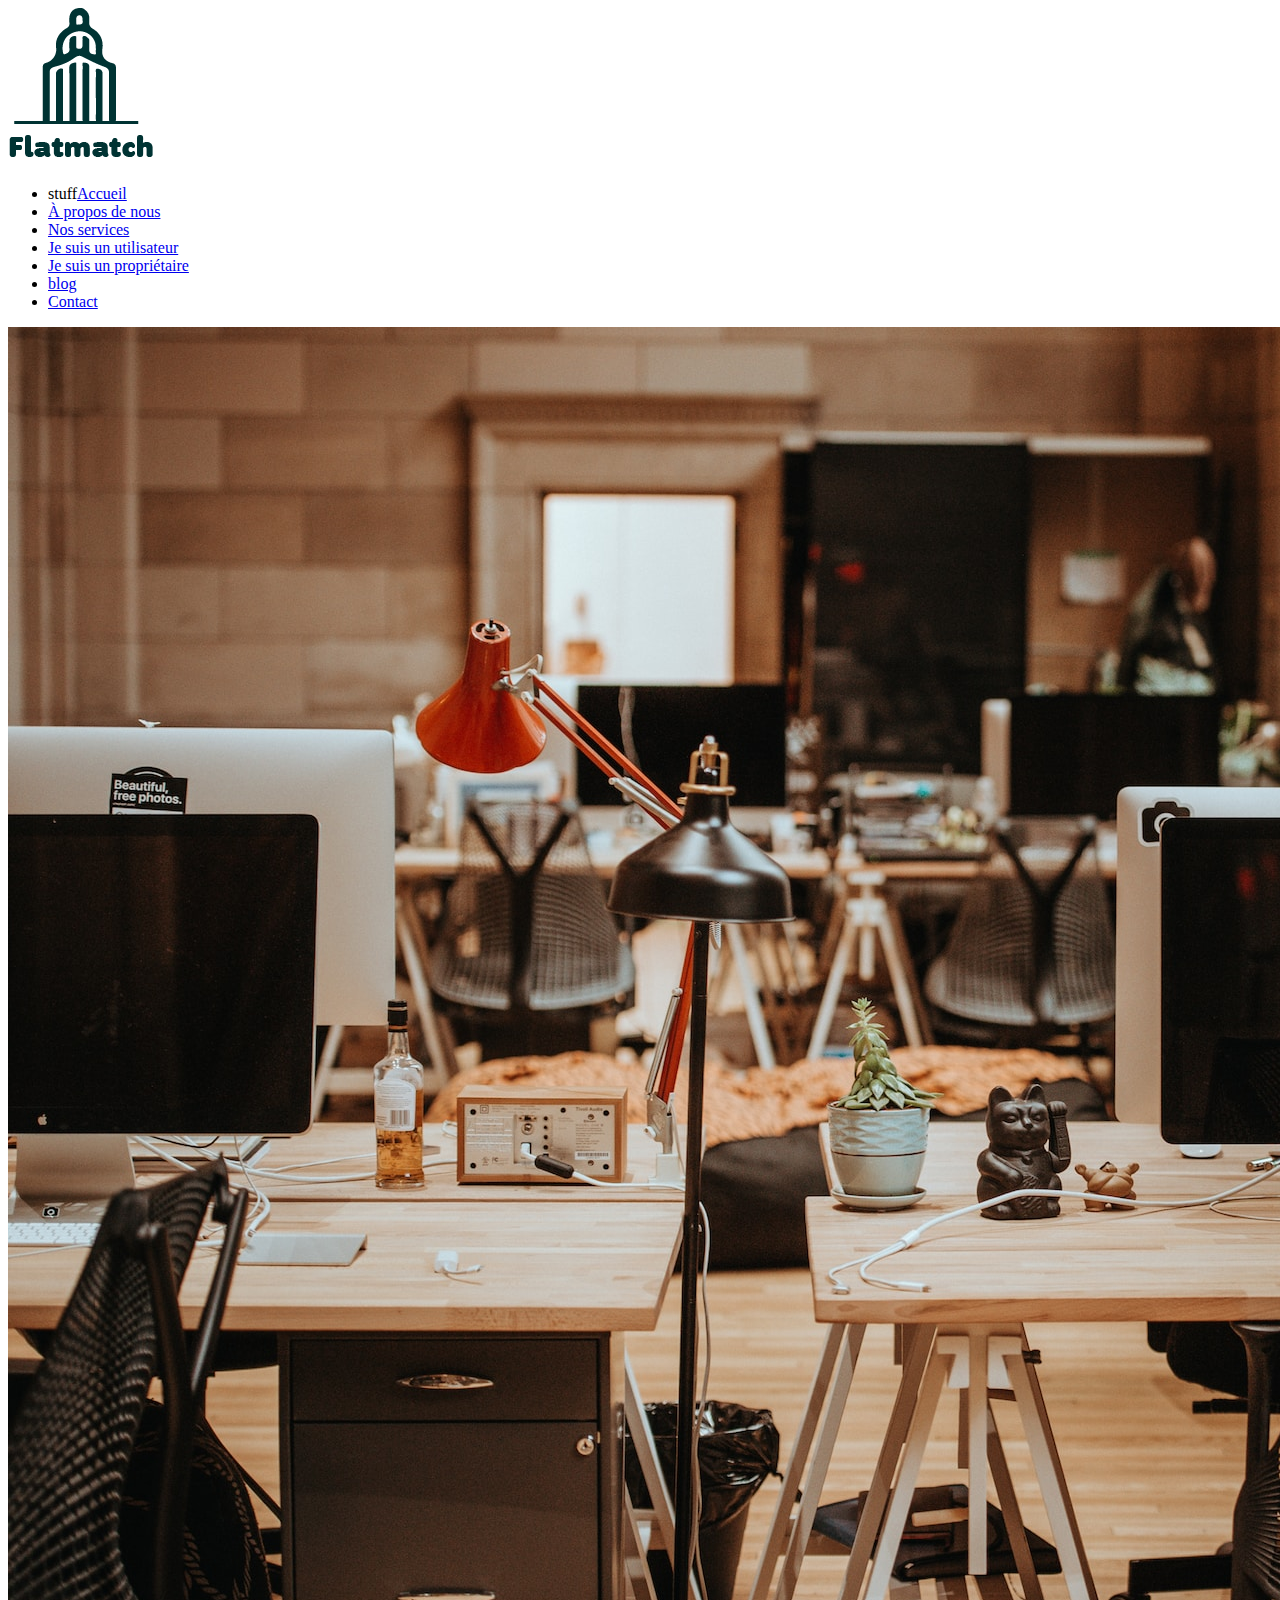
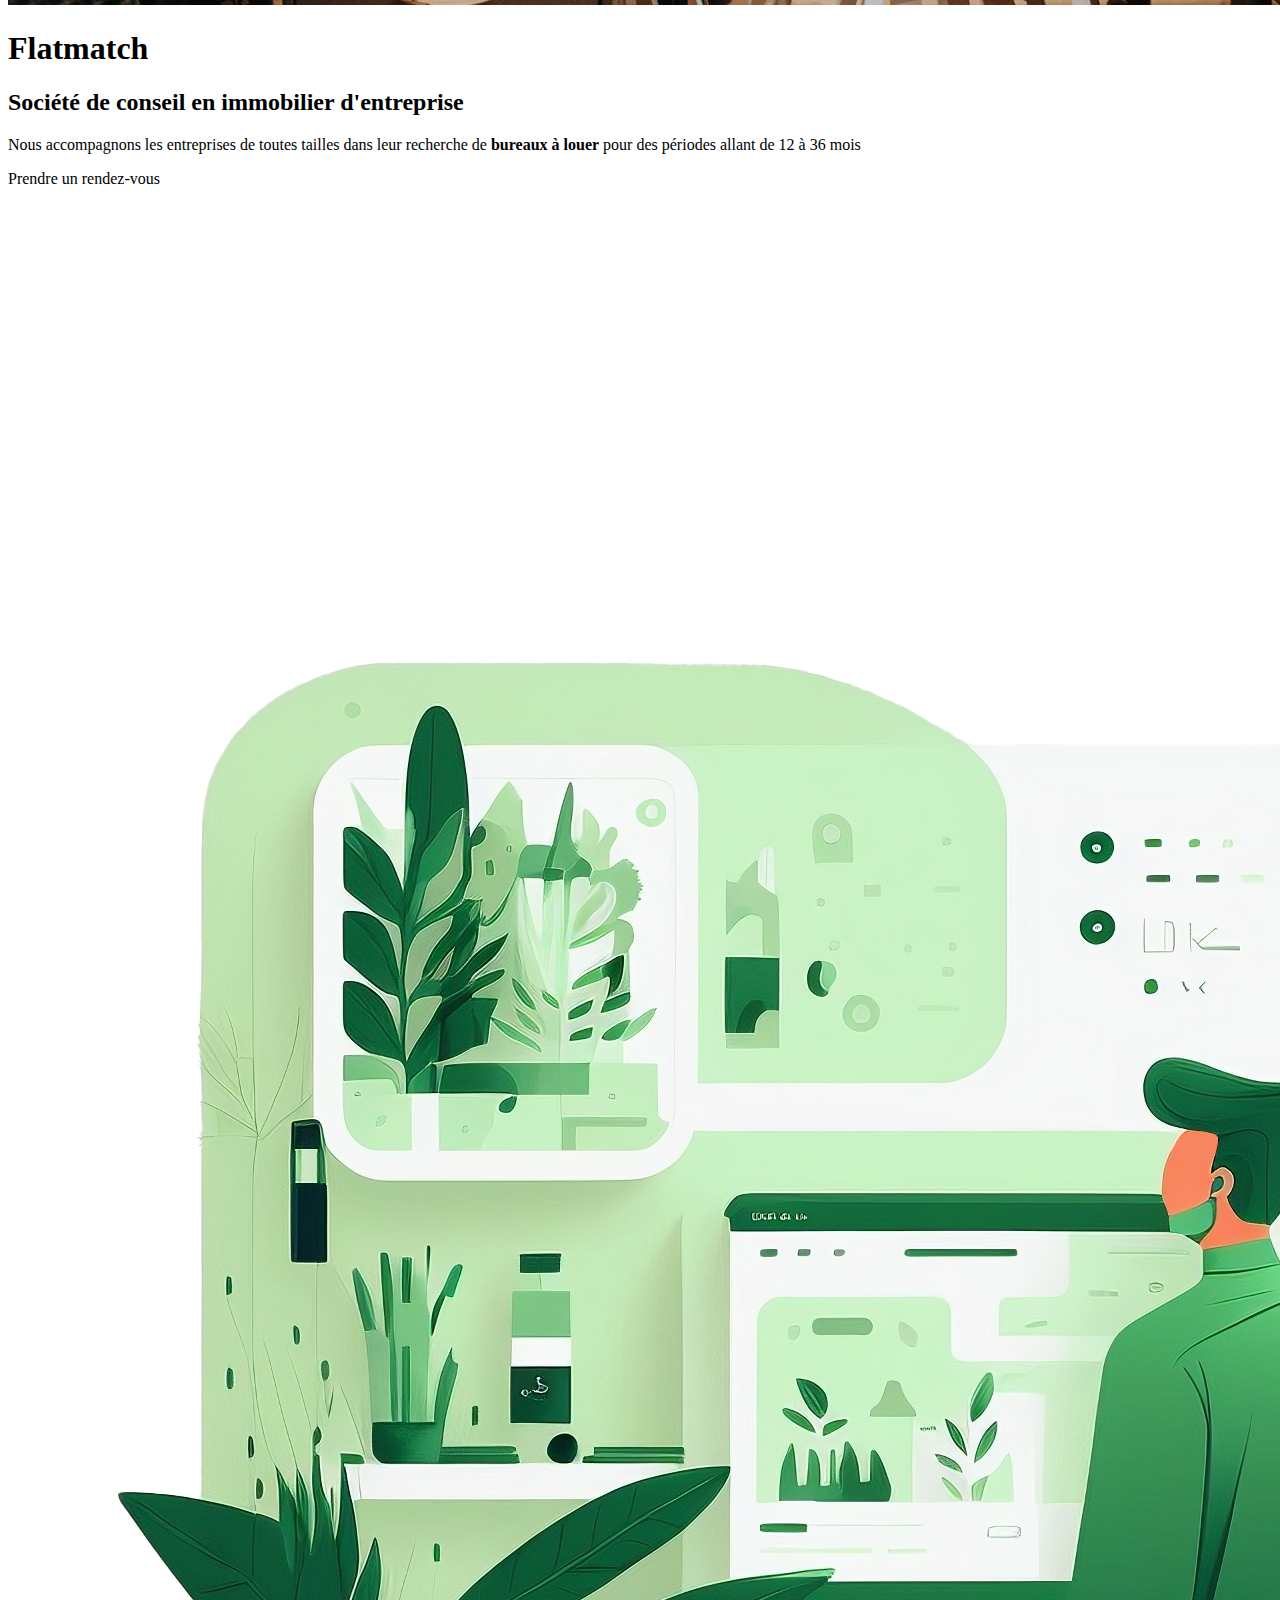
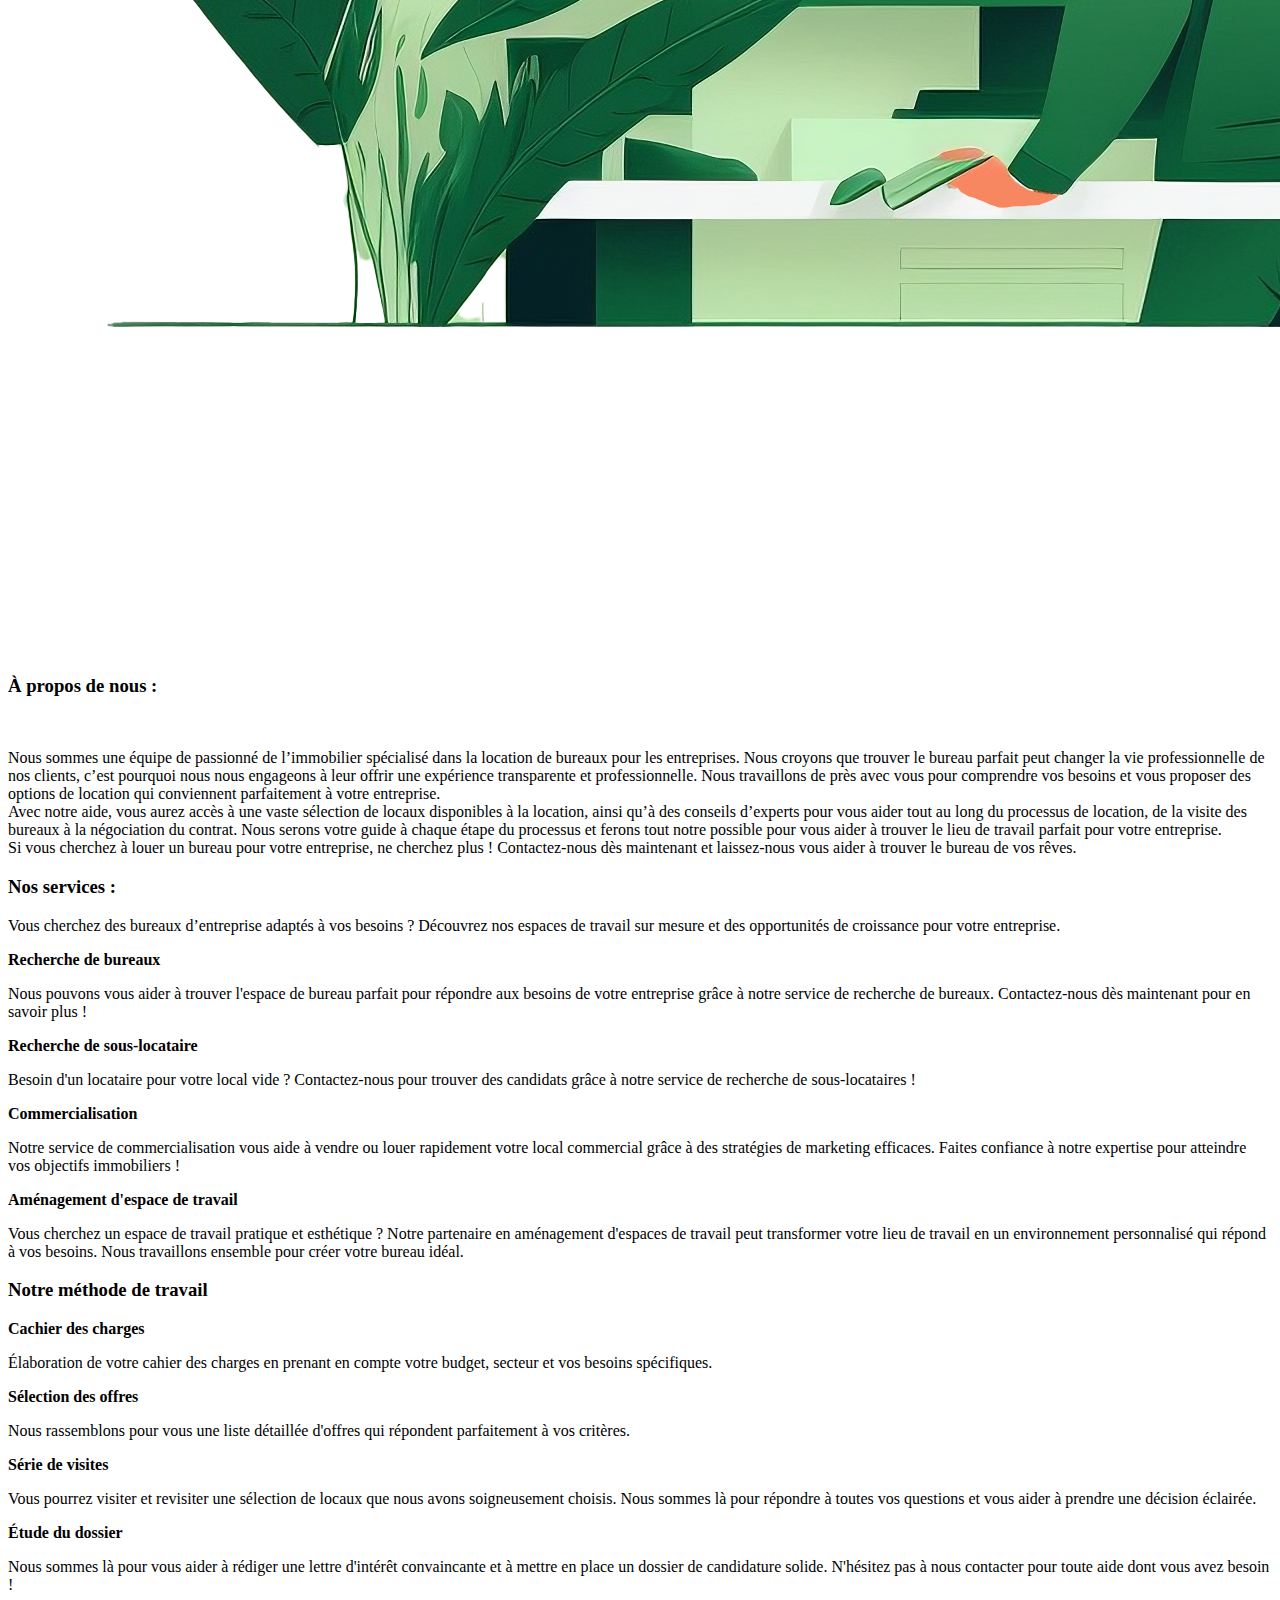
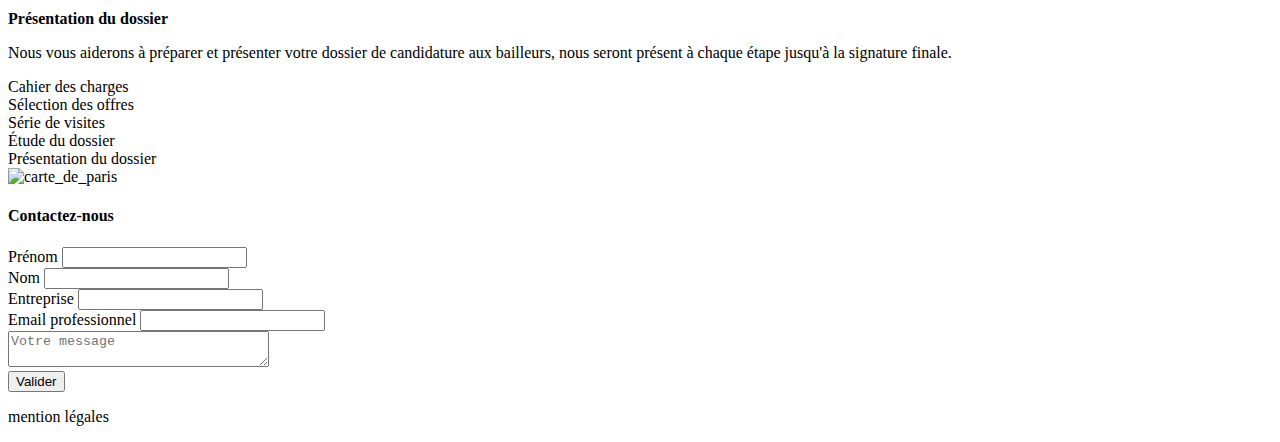
==== Index.html @ 1916407f "base to work on" ====
<!DOCTYPE html>
<html lang="fr">

<Head>
    <meta charset="utf-8" />
    <title>Flatmatch</title>
<link rel="stylesheet" href="file:///C:/Temp/Projet Flatmatch 2.0/Styles.css"> <!-- change le chemin du projet -->
<head>

<body>
<!-- menu-->
<header>
    <nav class="menu">
        <img src="./Asset/image_1/logo_internet.png" alt="logo">
        <ul id="items_list" class="menu_items">
            <li>stuff<a class="nav_a" href="#accueil">Accueil</a></li>
            <li><a class="nav_a" href="#aproposdenous">À propos de nous</a></li>
            <li><a class="nav_a" href="#nosservices">Nos services</a></li>
            <li><a class="nav_a" href="Je suis un utilisateur.html">Je suis un utilisateur</a></li>
            <li><a class="nav_a" href="Je suis un propriétaire.html">Je suis un propriétaire</a></li>
            <li><a class="nav_a" href="Blog.html">blog</a></li>
            <li><a class="nav_a" href="Contact.html">Contact</a></li>
        </ul>
    </nav>
    <div id="icons"></div>
</header>


<!-- Section 1 Accueil -->

<img src="./Asset/image_1/back1.jpg" alt="openspace"/>

    <h1 id="accueil">Flatmatch</h1>
    <title> immobilier d'entreprise</title> <!-- title = mot clé pour le référencement à travailler plus tard-->
    <h2>Société de conseil en immobilier d'entreprise</h2>
    <p>Nous accompagnons les entreprises de toutes tailles dans leur recherche de <strong>bureaux à louer</strong> pour des périodes allant de 12 à 36 mois</p>
    <p>Prendre un rendez-vous</p>

    <!-- Section 2 A propos de nous -->
    <img src="./Asset/image_1/avatar.png" alt="avatar"/>
    <h3 id="aproposdenous">À propos de nous :</h3>
    <img> 
    <p>Nous sommes une équipe de passionné de l’immobilier spécialisé dans la location de bureaux pour les entreprises. Nous croyons que trouver le bureau parfait peut changer la vie professionnelle de nos clients, c’est pourquoi nous nous engageons à leur offrir une expérience transparente et professionnelle. Nous travaillons de près avec vous pour comprendre vos besoins et vous proposer des options de location qui conviennent parfaitement à votre entreprise.<br>

        Avec notre aide, vous aurez accès à une vaste sélection de locaux disponibles à la location, ainsi qu’à des conseils d’experts pour vous aider tout au long du processus de location, de la visite des bureaux à la négociation du contrat. Nous serons votre guide à chaque étape du processus et ferons tout notre possible pour vous aider à trouver le lieu de travail parfait pour votre entreprise.<br>
        
        Si vous cherchez à louer un bureau pour votre entreprise, ne cherchez plus ! Contactez-nous dès maintenant et laissez-nous vous aider à trouver le bureau de vos rêves.</p>

<!-- Section 3 Nos services -->

        <h3 id="nosservices">Nos services :</h3>
<p>Vous cherchez des bureaux d’entreprise adaptés à vos besoins ? 
    Découvrez nos espaces de travail sur mesure et des opportunités de croissance pour votre entreprise.</p>
<p><strong>Recherche de bureaux</strong></p>
<p>Nous pouvons vous aider à trouver l'espace de bureau parfait pour répondre aux besoins de votre entreprise grâce à notre service de recherche de bureaux. Contactez-nous dès maintenant pour en savoir plus !</p>
<p><strong>Recherche de sous-locataire</strong></p>
<p>Besoin d'un locataire pour votre local vide ? Contactez-nous pour trouver des candidats grâce à notre service de recherche de sous-locataires !</p>
<p><strong>Commercialisation</strong></p>
<p>Notre service de commercialisation vous aide à vendre ou louer rapidement votre local commercial grâce à des stratégies de marketing efficaces. Faites confiance à notre expertise pour atteindre vos objectifs immobiliers !</p>
<p><strong>Aménagement d'espace de travail</strong></p>
<p>Vous cherchez un espace de travail pratique et esthétique ? Notre partenaire en aménagement d'espaces de travail peut transformer votre lieu de travail en un environnement personnalisé qui répond à vos besoins. Nous travaillons ensemble pour créer votre bureau idéal.</p>
<h3>Notre méthode de travail</h3>
<p><strong>Cachier des charges</strong></p>
<p>Élaboration de votre cahier des charges en prenant en compte votre budget, secteur et vos besoins spécifiques.</p>
<p><strong>Sélection des offres</strong></p>
<p>Nous rassemblons pour vous une liste détaillée d'offres qui répondent parfaitement à vos critères.</p>
<p><strong>Série de visites</strong></p>
<p>Vous pourrez visiter et revisiter une sélection de locaux que nous avons soigneusement choisis. Nous sommes là pour répondre à toutes vos questions et vous aider à prendre une décision éclairée.</p>
<p><strong>Étude du dossier</strong></p>
<p>Nous sommes là pour vous aider à rédiger une lettre d'intérêt convaincante et à mettre en place un dossier de candidature solide. N'hésitez pas à nous contacter pour toute aide dont vous avez besoin !</p>
<p><strong>Présentation du dossier</strong></p>
<p>Nous vous aiderons à préparer et présenter votre dossier de candidature aux bailleurs, nous seront présent à chaque étape jusqu'à la signature finale.</p>

<li>Cahier des charges</li>
<li>Sélection des offres</li>
<li>Série de visites</li>
<li>Étude du dossier</li>
<li>Présentation du dossier</li>

<!-- Section 4 FAQ -->




<!-- Section 5 Contactez-nous-->

<footer> 
    <img src="./Asset/image_1/fond_1.png" alt="carte_de_paris"/>
    <h4>Contactez-nous</h4>
        <form action="/action.php" method="post">
            <label for="firstname">Prénom </label>
            <input id="firstname" type="text" placeholder=""><br>
            <label for="name">Nom</label>
            <input id="name" type="text"><br>
            <label for="business">Entreprise</label>
            <input id="business" type="text"><br>
            <label id="mail"> Email professionnel</label>
            <input id= "mail" type="text"><br>
            <textarea name="" cols="30" ro ws="10" placeholder="Votre message"></textarea><br>
            <input type="submit" value="Valider">
        </form>
    <p id="mentionlegales">mention légales</p>
</footer>

</body>
<!--Dev Paul JEAN-MARIE-DESIREE
    strong peut être utile pour le référencement

</html>
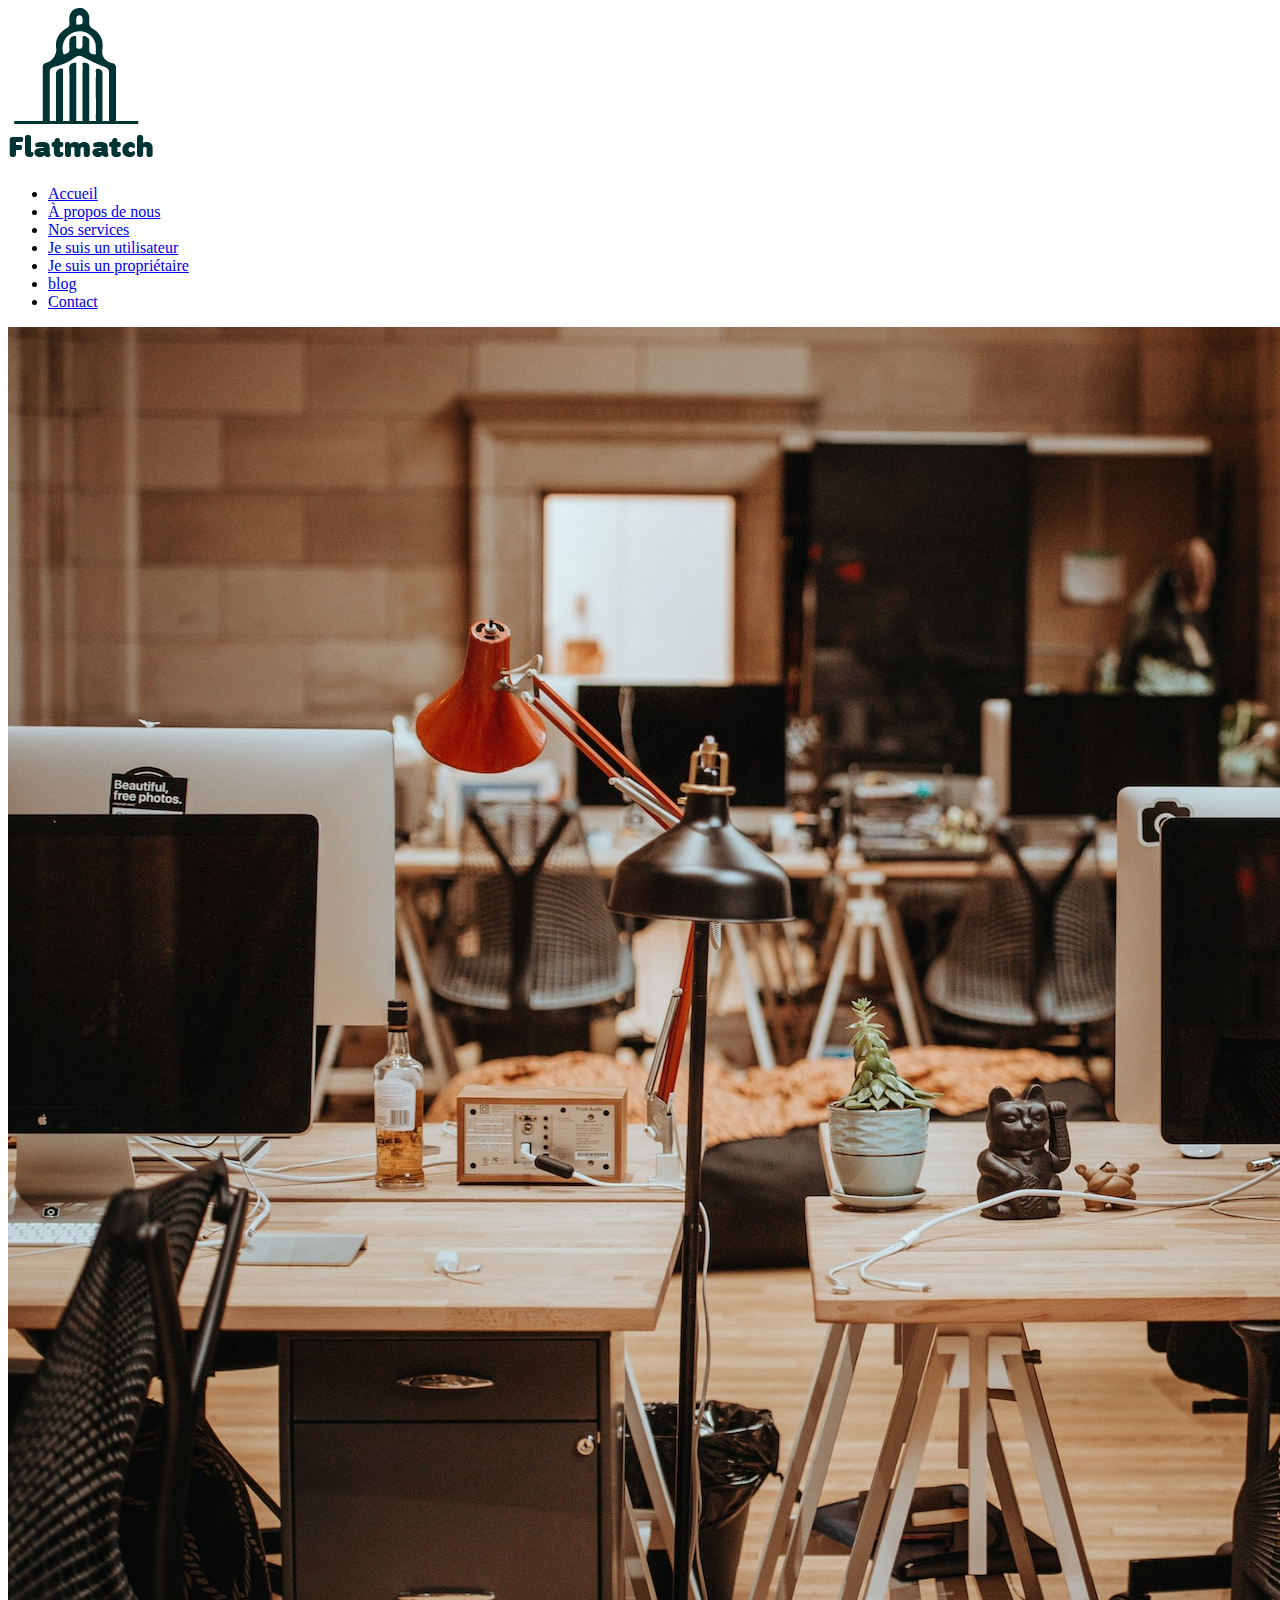
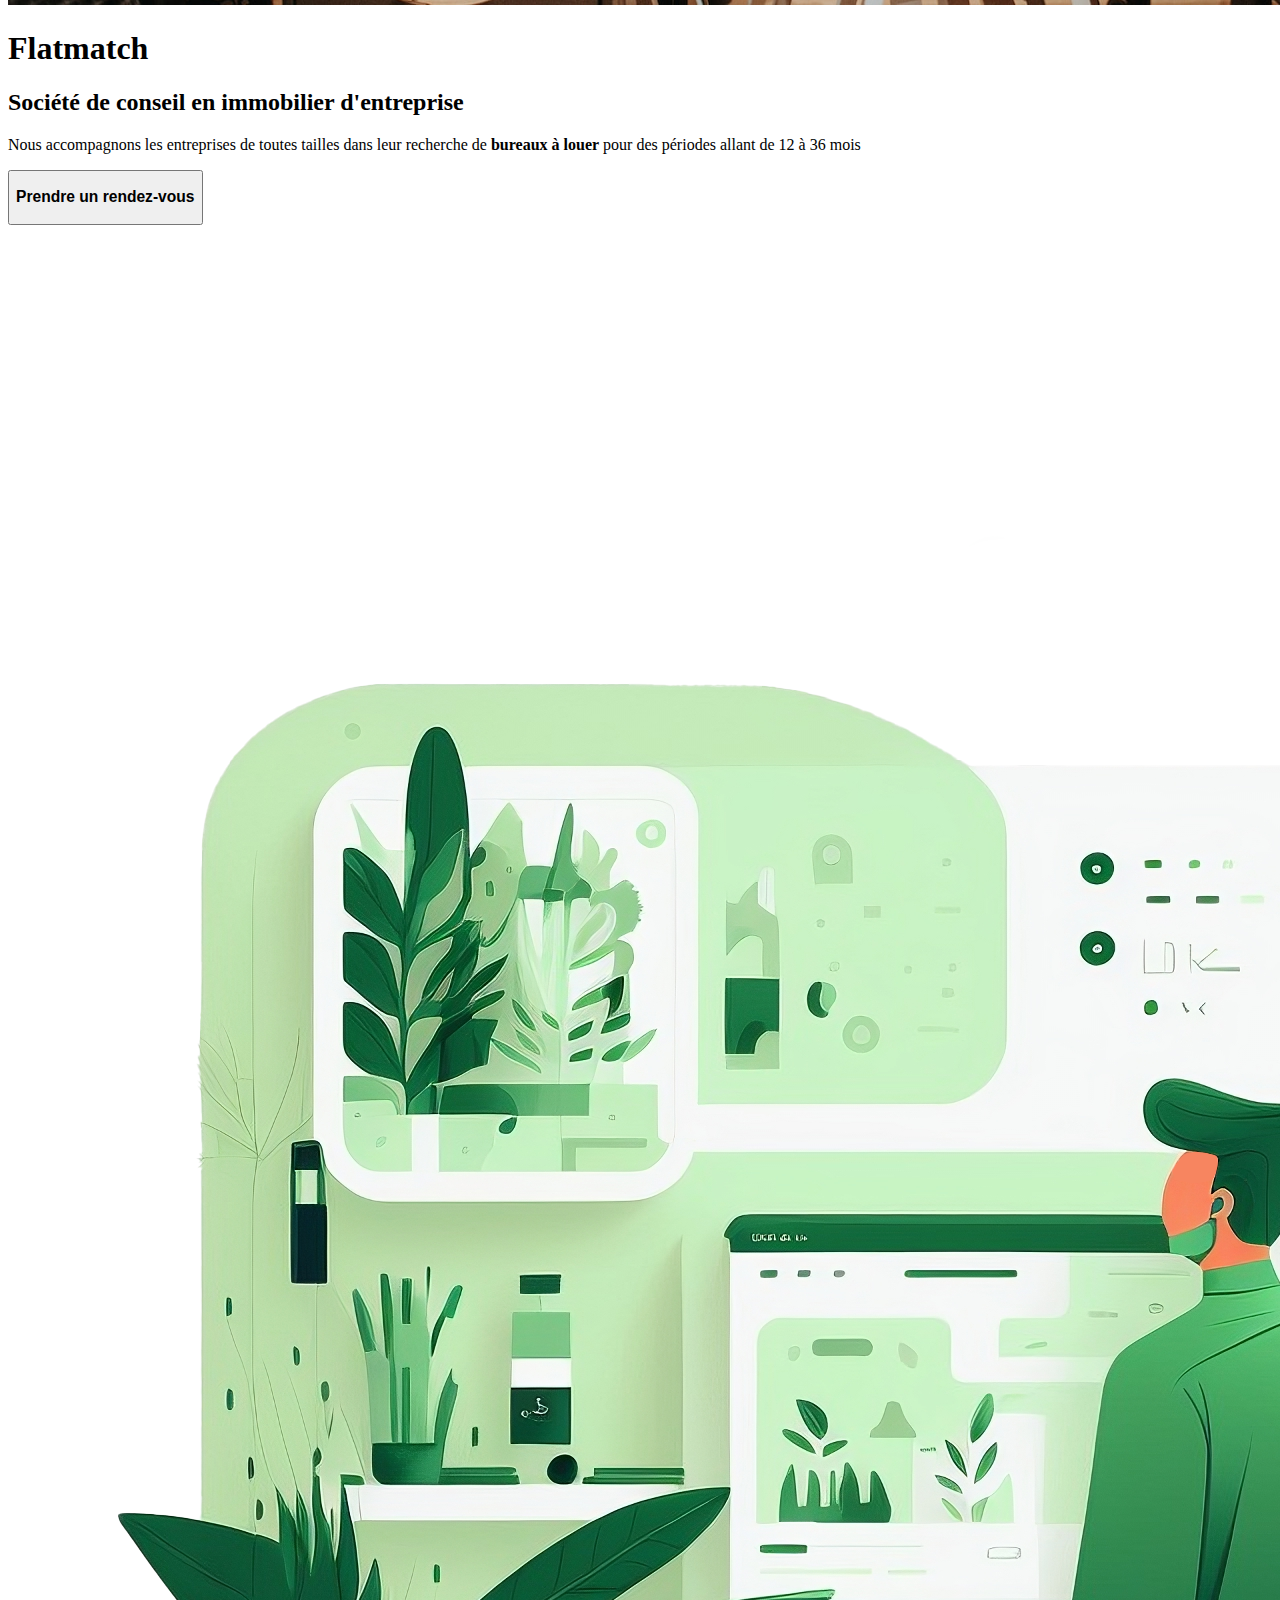
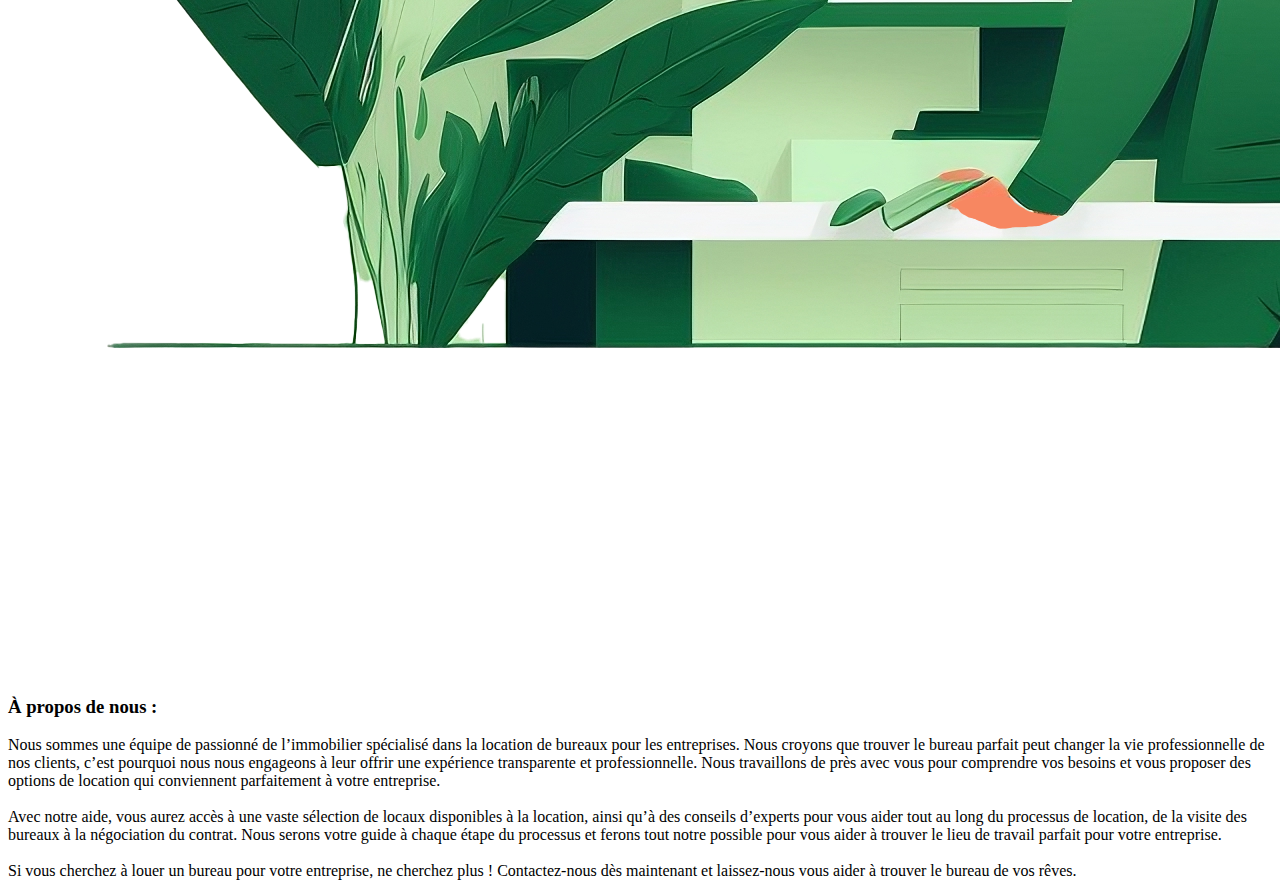
==== commit 494ca53c: "acueill et a propos de nous" ====
--- a/Index.html
+++ b/Index.html
@@ -4,106 +4,151 @@
 <Head>
     <meta charset="utf-8" />
     <title>Flatmatch</title>
-<link rel="stylesheet" href="file:///C:/Temp/Projet Flatmatch 2.0/Styles.css"> <!-- change le chemin du projet -->
-<head>
+    <link rel="stylesheet" href="file:///C:/Temp/Flatmatch-2.0/Styles.css"> <!-- change le chemin du projet -->
 
-<body>
-<!-- menu-->
-<header>
-    <nav class="menu">
-        <img src="./Asset/image_1/logo_internet.png" alt="logo">
-        <ul id="items_list" class="menu_items">
-            <li>stuff<a class="nav_a" href="#accueil">Accueil</a></li>
-            <li><a class="nav_a" href="#aproposdenous">À propos de nous</a></li>
-            <li><a class="nav_a" href="#nosservices">Nos services</a></li>
-            <li><a class="nav_a" href="Je suis un utilisateur.html">Je suis un utilisateur</a></li>
-            <li><a class="nav_a" href="Je suis un propriétaire.html">Je suis un propriétaire</a></li>
-            <li><a class="nav_a" href="Blog.html">blog</a></li>
-            <li><a class="nav_a" href="Contact.html">Contact</a></li>
-        </ul>
-    </nav>
-    <div id="icons"></div>
-</header>
+    <head>
+
+    <body>
+        <!-- menu-->
+        <header>
+            <nav class="menu">
+                <img src="./Asset/image_1/logo_internet.png" alt="logo">
+                <ul id="items_list" class="menu_items">
+                    <li><a class="nav_a" href="#accueil">Accueil</a></li>
+                    <li><a class="nav_a" href="#aproposdenous">À propos de nous</a></li>
+                    <li><a class="nav_a" href="#nosservices">Nos services</a></li>
+                    <li><a class="nav_a" href="Je suis un utilisateur.html">Je suis un utilisateur</a></li>
+                    <li><a class="nav_a" href="Je suis un propriétaire.html">Je suis un propriétaire</a></li>
+                    <li><a class="nav_a" href="Blog.html">blog</a></li>
+                    <li><a class="nav_a" href="Contact.html">Contact</a></li>
+                </ul>
+            </nav>
+            <div id="icons"></div>
+        </header>
 
 
-<!-- Section 1 Accueil -->
+        <!-- Section 1 Accueil -->
+        <div class="acc">
+            <img src="./Asset/image_1/back1.jpg" alt="openspace" />
 
-<img src="./Asset/image_1/back1.jpg" alt="openspace"/>
+            <h1 id="accueil" class="acc_title">Flatmatch</h1>
+            <title> immobilier d'entreprise</title> <!-- title = mot clé pour le référencement à travailler plus tard-->
+            <h2 class="acc_subtitle">Société de conseil en immobilier d'entreprise</h2>
+            <p class="acc_text">Nous accompagnons les entreprises de toutes tailles dans leur recherche de
+                <strong>bureaux à louer</strong> pour des périodes allant de 12 à 36 mois
+            </p>
+            <button class="acc_rdv">
+                <h3>Prendre un rendez-vous</h3>
+            </button>
+            <!--Maybe should use font-size: instead of h3-->
+        </div>
 
-    <h1 id="accueil">Flatmatch</h1>
-    <title> immobilier d'entreprise</title> <!-- title = mot clé pour le référencement à travailler plus tard-->
-    <h2>Société de conseil en immobilier d'entreprise</h2>
-    <p>Nous accompagnons les entreprises de toutes tailles dans leur recherche de <strong>bureaux à louer</strong> pour des périodes allant de 12 à 36 mois</p>
-    <p>Prendre un rendez-vous</p>
+        <!-- Section 2 A propos de nous -->
+        <div class="about_us">
+            <div id="about_img_container">
+                <img class="about_us_img" src="./Asset/image_1/avatar.png" alt="avatar" />
+            </div>
+            <div class="about_us_shpeel">
+                <h3 class="about_us_title" id="aproposdenous"><span class="deco_about">À propos de</span> <span class="deco_us">nous :</span></h3>
 
-    <!-- Section 2 A propos de nous -->
-    <img src="./Asset/image_1/avatar.png" alt="avatar"/>
-    <h3 id="aproposdenous">À propos de nous :</h3>
-    <img> 
-    <p>Nous sommes une équipe de passionné de l’immobilier spécialisé dans la location de bureaux pour les entreprises. Nous croyons que trouver le bureau parfait peut changer la vie professionnelle de nos clients, c’est pourquoi nous nous engageons à leur offrir une expérience transparente et professionnelle. Nous travaillons de près avec vous pour comprendre vos besoins et vous proposer des options de location qui conviennent parfaitement à votre entreprise.<br>
+                <p class="about_us_text">Nous sommes une équipe de passionné de l’immobilier spécialisé dans la location
+                    de
+                    bureaux pour les
+                    entreprises. Nous croyons que trouver le bureau parfait peut changer la vie professionnelle de nos
+                    clients, c’est pourquoi nous nous engageons à leur offrir une expérience transparente et
+                    professionnelle. Nous travaillons de près avec vous pour comprendre vos besoins et vous proposer des
+                    options de location qui conviennent parfaitement à votre entreprise.<br><br>
 
-        Avec notre aide, vous aurez accès à une vaste sélection de locaux disponibles à la location, ainsi qu’à des conseils d’experts pour vous aider tout au long du processus de location, de la visite des bureaux à la négociation du contrat. Nous serons votre guide à chaque étape du processus et ferons tout notre possible pour vous aider à trouver le lieu de travail parfait pour votre entreprise.<br>
-        
-        Si vous cherchez à louer un bureau pour votre entreprise, ne cherchez plus ! Contactez-nous dès maintenant et laissez-nous vous aider à trouver le bureau de vos rêves.</p>
+                    Avec notre aide, vous aurez accès à une vaste sélection de locaux disponibles à la location, ainsi
+                    qu’à
+                    des conseils d’experts pour vous aider tout au long du processus de location, de la visite des
+                    bureaux à
+                    la négociation du contrat. Nous serons votre guide à chaque étape du processus et ferons tout notre
+                    possible pour vous aider à trouver le lieu de travail parfait pour votre entreprise.<br><br>
 
-<!-- Section 3 Nos services -->
+                    Si vous cherchez à louer un bureau pour votre entreprise, ne cherchez plus ! Contactez-nous dès
+                    maintenant et laissez-nous vous aider à trouver le bureau de vos rêves.</p>
+            </div>
+        </div>
+        <!-- Section 3 Nos services -->
+        <!--
+        <div class="services">
+            <h3 id="nosservices">Nos services :</h3>
+            <p>Vous cherchez des bureaux d’entreprise adaptés à vos besoins ?
+                Découvrez nos espaces de travail sur mesure et des opportunités de croissance pour votre entreprise.</p>
+            <p><strong>Recherche de bureaux</strong></p>
+            <p>Nous pouvons vous aider à trouver l'espace de bureau parfait pour répondre aux besoins de votre
+                entreprise
+                grâce à notre service de recherche de bureaux. Contactez-nous dès maintenant pour en savoir plus !</p>
+            <p><strong>Recherche de sous-locataire</strong></p>
+            <p>Besoin d'un locataire pour votre local vide ? Contactez-nous pour trouver des candidats grâce à notre
+                service
+                de recherche de sous-locataires !</p>
+            <p><strong>Commercialisation</strong></p>
+            <p>Notre service de commercialisation vous aide à vendre ou louer rapidement votre local commercial grâce à
+                des
+                stratégies de marketing efficaces. Faites confiance à notre expertise pour atteindre vos objectifs
+                immobiliers !</p>
+            <p><strong>Aménagement d'espace de travail</strong></p>
+            <p>Vous cherchez un espace de travail pratique et esthétique ? Notre partenaire en aménagement d'espaces de
+                travail peut transformer votre lieu de travail en un environnement personnalisé qui répond à vos
+                besoins.
+                Nous travaillons ensemble pour créer votre bureau idéal.</p>
+        </div>
+        <div class="method">
+            <h3>Notre méthode de travail</h3>
+            <p><strong>Cachier des charges</strong></p>
+            <p>Élaboration de votre cahier des charges en prenant en compte votre budget, secteur et vos besoins
+                spécifiques.</p>
+            <p><strong>Sélection des offres</strong></p>
+            <p>Nous rassemblons pour vous une liste détaillée d'offres qui répondent parfaitement à vos critères.</p>
+            <p><strong>Série de visites</strong></p>
+            <p>Vous pourrez visiter et revisiter une sélection de locaux que nous avons soigneusement choisis. Nous
+                sommes
+                là pour répondre à toutes vos questions et vous aider à prendre une décision éclairée.</p>
+            <p><strong>Étude du dossier</strong></p>
+            <p>Nous sommes là pour vous aider à rédiger une lettre d'intérêt convaincante et à mettre en place un
+                dossier de
+                candidature solide. N'hésitez pas à nous contacter pour toute aide dont vous avez besoin !</p>
+            <p><strong>Présentation du dossier</strong></p>
+            <p>Nous vous aiderons à préparer et présenter votre dossier de candidature aux bailleurs, nous seront
+                présent à
+                chaque étape jusqu'à la signature finale.</p>
 
-        <h3 id="nosservices">Nos services :</h3>
-<p>Vous cherchez des bureaux d’entreprise adaptés à vos besoins ? 
-    Découvrez nos espaces de travail sur mesure et des opportunités de croissance pour votre entreprise.</p>
-<p><strong>Recherche de bureaux</strong></p>
-<p>Nous pouvons vous aider à trouver l'espace de bureau parfait pour répondre aux besoins de votre entreprise grâce à notre service de recherche de bureaux. Contactez-nous dès maintenant pour en savoir plus !</p>
-<p><strong>Recherche de sous-locataire</strong></p>
-<p>Besoin d'un locataire pour votre local vide ? Contactez-nous pour trouver des candidats grâce à notre service de recherche de sous-locataires !</p>
-<p><strong>Commercialisation</strong></p>
-<p>Notre service de commercialisation vous aide à vendre ou louer rapidement votre local commercial grâce à des stratégies de marketing efficaces. Faites confiance à notre expertise pour atteindre vos objectifs immobiliers !</p>
-<p><strong>Aménagement d'espace de travail</strong></p>
-<p>Vous cherchez un espace de travail pratique et esthétique ? Notre partenaire en aménagement d'espaces de travail peut transformer votre lieu de travail en un environnement personnalisé qui répond à vos besoins. Nous travaillons ensemble pour créer votre bureau idéal.</p>
-<h3>Notre méthode de travail</h3>
-<p><strong>Cachier des charges</strong></p>
-<p>Élaboration de votre cahier des charges en prenant en compte votre budget, secteur et vos besoins spécifiques.</p>
-<p><strong>Sélection des offres</strong></p>
-<p>Nous rassemblons pour vous une liste détaillée d'offres qui répondent parfaitement à vos critères.</p>
-<p><strong>Série de visites</strong></p>
-<p>Vous pourrez visiter et revisiter une sélection de locaux que nous avons soigneusement choisis. Nous sommes là pour répondre à toutes vos questions et vous aider à prendre une décision éclairée.</p>
-<p><strong>Étude du dossier</strong></p>
-<p>Nous sommes là pour vous aider à rédiger une lettre d'intérêt convaincante et à mettre en place un dossier de candidature solide. N'hésitez pas à nous contacter pour toute aide dont vous avez besoin !</p>
-<p><strong>Présentation du dossier</strong></p>
-<p>Nous vous aiderons à préparer et présenter votre dossier de candidature aux bailleurs, nous seront présent à chaque étape jusqu'à la signature finale.</p>
-
-<li>Cahier des charges</li>
-<li>Sélection des offres</li>
-<li>Série de visites</li>
-<li>Étude du dossier</li>
-<li>Présentation du dossier</li>
-
-<!-- Section 4 FAQ -->
+            <li>Cahier des charges</li>
+            <li>Sélection des offres</li>
+            <li>Série de visites</li>
+            <li>Étude du dossier</li>
+            <li>Présentation du dossier</li>
+        </div>
+        -->
+        <!-- Section 4 FAQ -->
 
 
 
 
-<!-- Section 5 Contactez-nous-->
+        <!-- Section 5 Contactez-nous-->
+<!--
+        <footer>
+            <img src="./Asset/image_1/fond_1.png" alt="carte_de_paris" />
+            <h4>Contactez-nous</h4>
+            <form action="/action.php" method="post">
+                <label for="firstname">Prénom </label>
+                <input id="firstname" type="text" placeholder=""><br>
+                <label for="name">Nom</label>
+                <input id="name" type="text"><br>
+                <label for="business">Entreprise</label>
+                <input id="business" type="text"><br>
+                <label id="mail"> Email professionnel</label>
+                <input id="mail" type="text"><br>
+                <textarea name="" cols="30" ro ws="10" placeholder="Votre message"></textarea><br>
+                <input type="submit" value="Valider">
+            </form>
+            <p id="mentionlegales">mention légales</p>
+        </footer>
+-->
+    </body>
+    <!--Dev Paul JEAN-MARIE-DESIREE
+    strong peut être utile pour le référencement -->
 
-<footer> 
-    <img src="./Asset/image_1/fond_1.png" alt="carte_de_paris"/>
-    <h4>Contactez-nous</h4>
-        <form action="/action.php" method="post">
-            <label for="firstname">Prénom </label>
-            <input id="firstname" type="text" placeholder=""><br>
-            <label for="name">Nom</label>
-            <input id="name" type="text"><br>
-            <label for="business">Entreprise</label>
-            <input id="business" type="text"><br>
-            <label id="mail"> Email professionnel</label>
-            <input id= "mail" type="text"><br>
-            <textarea name="" cols="30" ro ws="10" placeholder="Votre message"></textarea><br>
-            <input type="submit" value="Valider">
-        </form>
-    <p id="mentionlegales">mention légales</p>
-</footer>
-
-</body>
-<!--Dev Paul JEAN-MARIE-DESIREE
-    strong peut être utile pour le référencement
-
-</html>
+</html>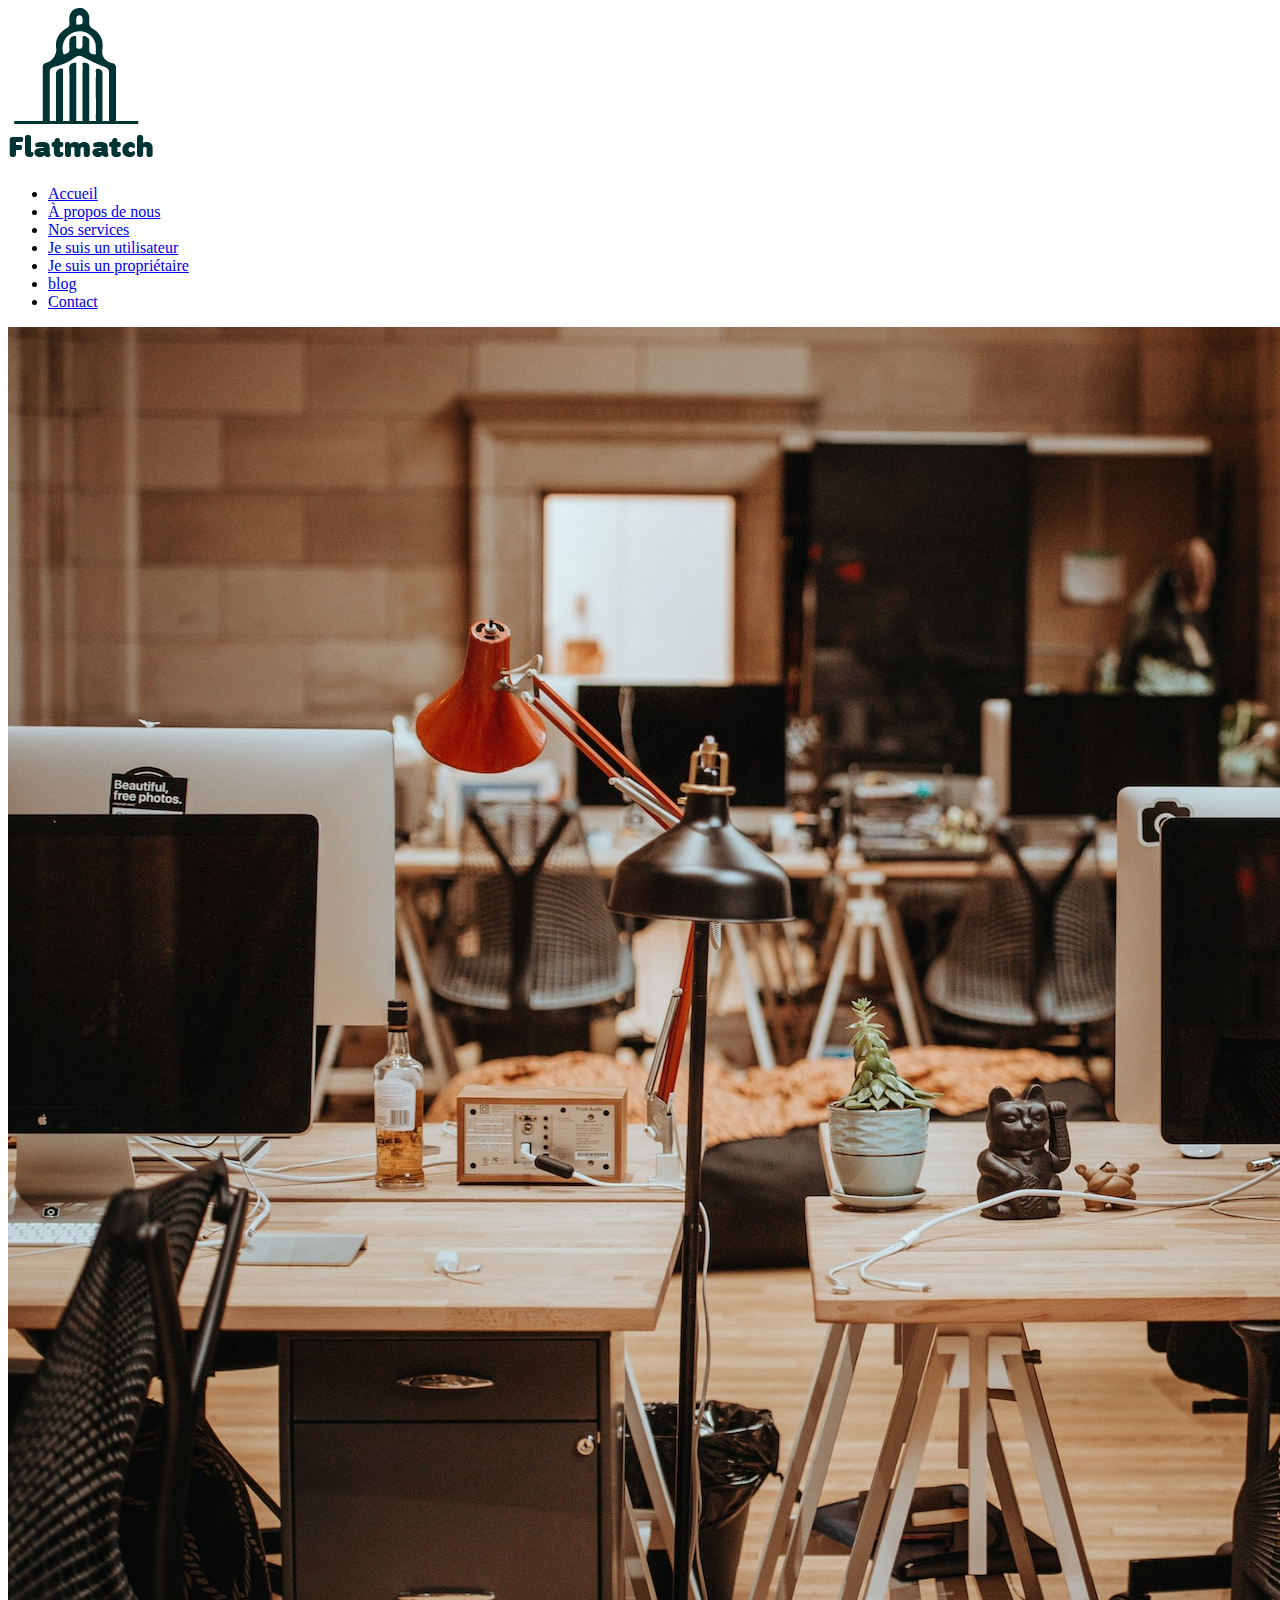
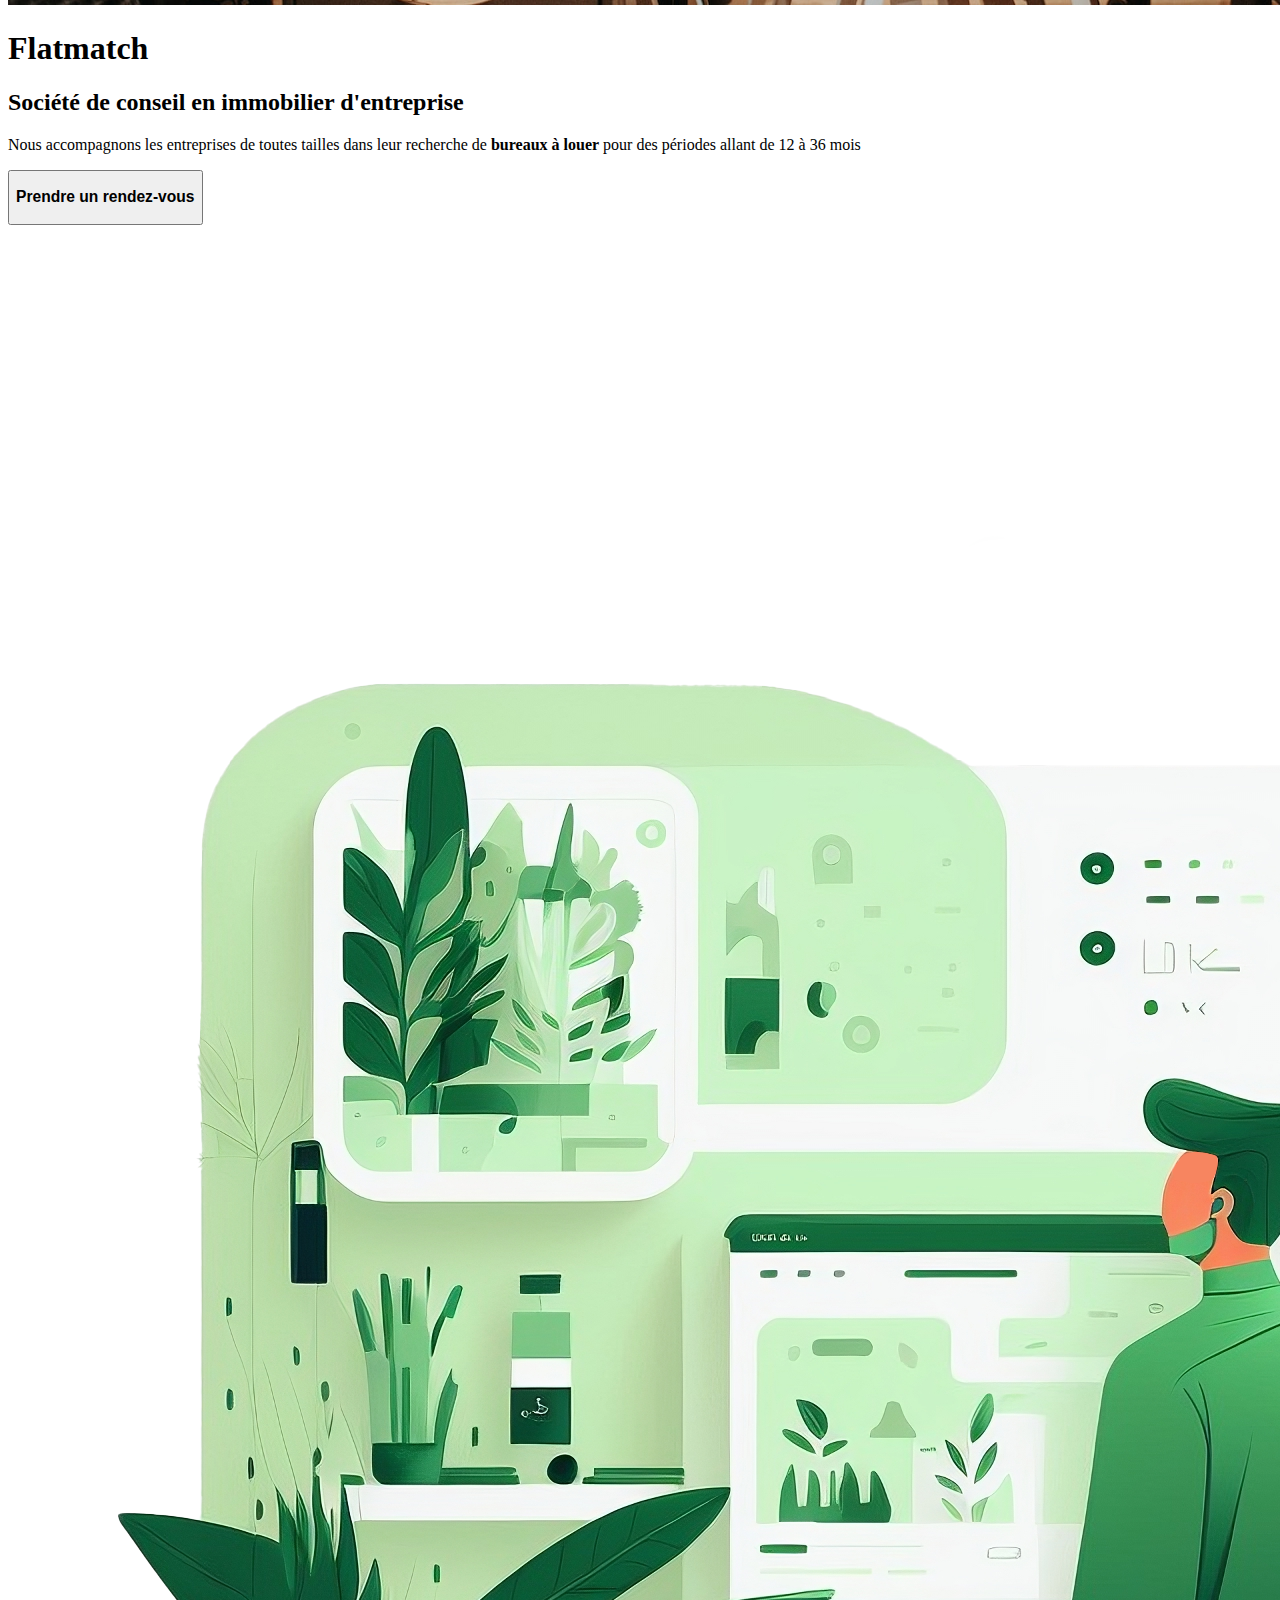
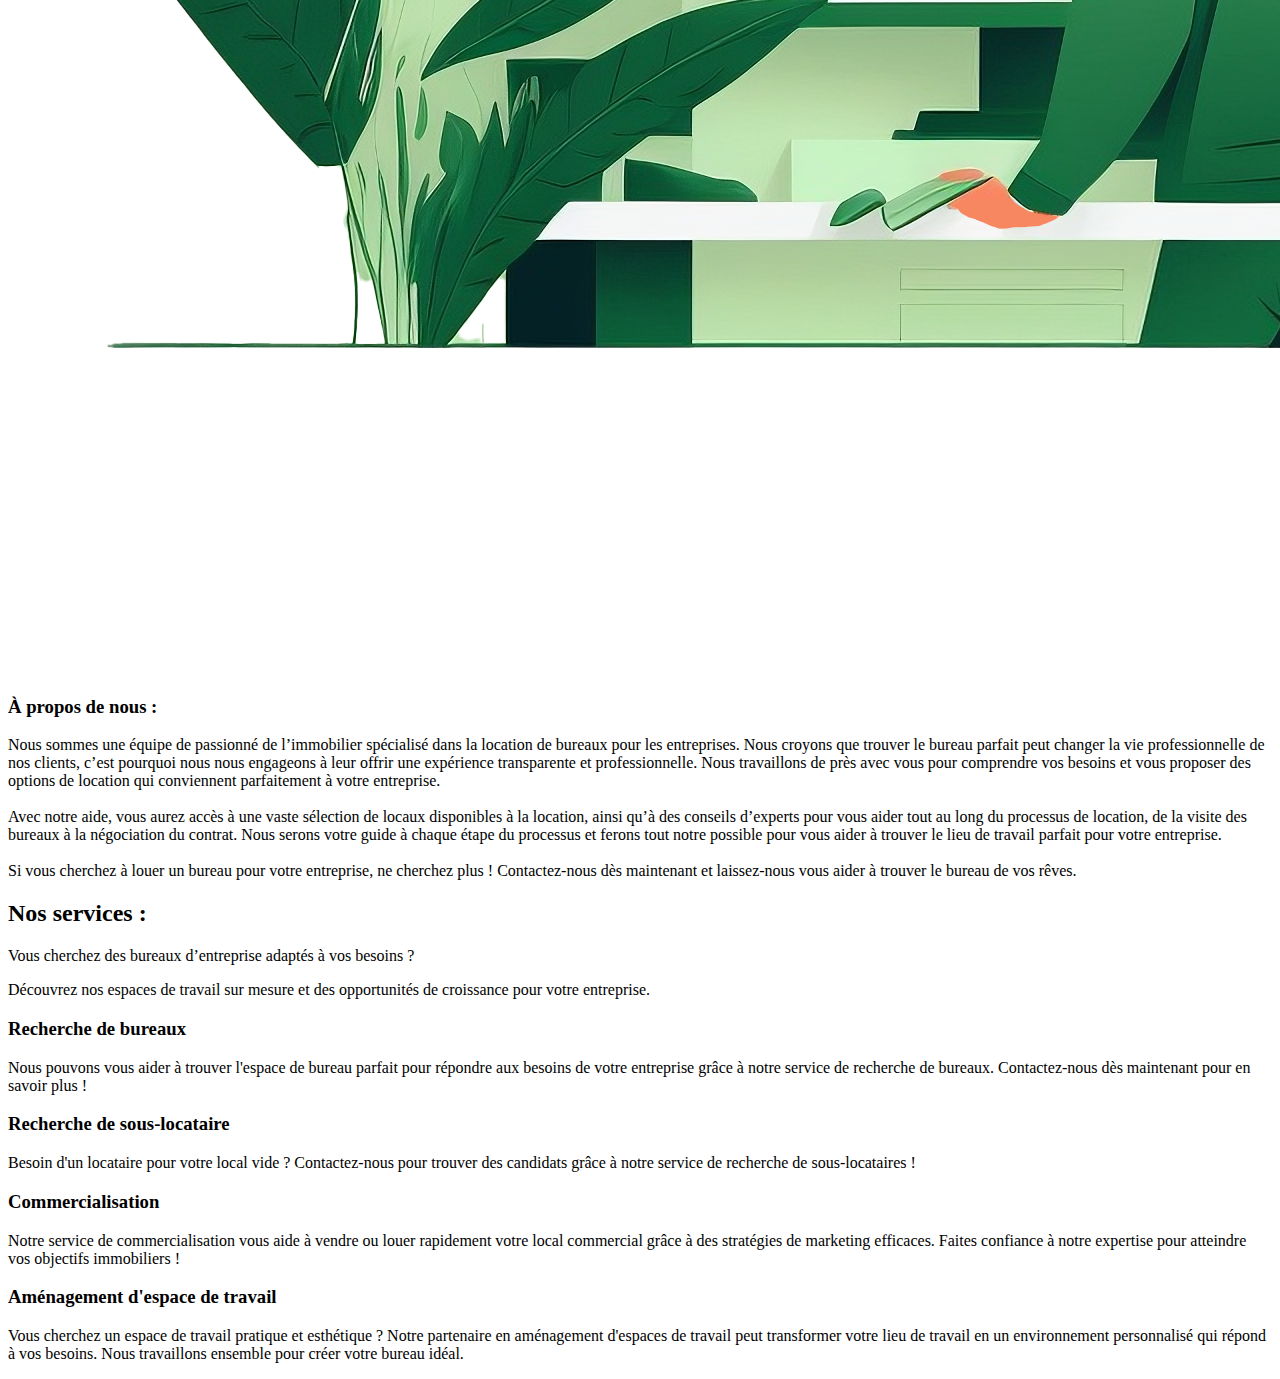
==== commit a1fa49ec: "service" ====
--- a/Index.html
+++ b/Index.html
@@ -43,27 +43,34 @@
             <!--Maybe should use font-size: instead of h3-->
         </div>
 
+        <!--div class="section_container"-->
         <!-- Section 2 A propos de nous -->
         <div class="about_us">
             <div id="about_img_container">
                 <img class="about_us_img" src="./Asset/image_1/avatar.png" alt="avatar" />
             </div>
             <div class="about_us_shpeel">
-                <h3 class="about_us_title" id="aproposdenous"><span class="deco_about">À propos de</span> <span class="deco_us">nous :</span></h3>
+                <h3 class="about_us_title" id="aproposdenous"><span class="deco_about">À propos de</span> <span
+                        class="deco_us">nous :</span></h3>
 
-                <p class="about_us_text">Nous sommes une équipe de passionné de l’immobilier spécialisé dans la location
+                <p class="about_us_text">Nous sommes une équipe de passionné de l’immobilier spécialisé dans la
+                    location
                     de
                     bureaux pour les
-                    entreprises. Nous croyons que trouver le bureau parfait peut changer la vie professionnelle de nos
+                    entreprises. Nous croyons que trouver le bureau parfait peut changer la vie professionnelle de
+                    nos
                     clients, c’est pourquoi nous nous engageons à leur offrir une expérience transparente et
-                    professionnelle. Nous travaillons de près avec vous pour comprendre vos besoins et vous proposer des
+                    professionnelle. Nous travaillons de près avec vous pour comprendre vos besoins et vous proposer
+                    des
                     options de location qui conviennent parfaitement à votre entreprise.<br><br>
 
-                    Avec notre aide, vous aurez accès à une vaste sélection de locaux disponibles à la location, ainsi
+                    Avec notre aide, vous aurez accès à une vaste sélection de locaux disponibles à la location,
+                    ainsi
                     qu’à
                     des conseils d’experts pour vous aider tout au long du processus de location, de la visite des
                     bureaux à
-                    la négociation du contrat. Nous serons votre guide à chaque étape du processus et ferons tout notre
+                    la négociation du contrat. Nous serons votre guide à chaque étape du processus et ferons tout
+                    notre
                     possible pour vous aider à trouver le lieu de travail parfait pour votre entreprise.<br><br>
 
                     Si vous cherchez à louer un bureau pour votre entreprise, ne cherchez plus ! Contactez-nous dès
@@ -71,30 +78,46 @@
             </div>
         </div>
         <!-- Section 3 Nos services -->
+        <div class="services">
+            <div class="services_text">
+                <h2 id="nosservices">Nos services :</h3>
+                    <p>Vous cherchez des bureaux d’entreprise adaptés à vos besoins ?</p>
+                    <p> Découvrez nos espaces de travail sur mesure et des opportunités de croissance pour votre
+                        entreprise.
+                    </p>
+            </div>
+            <div class="offices">
+                <h3>Recherche de bureaux</h3>
+                <p>Nous pouvons vous aider à trouver l'espace de bureau parfait pour répondre aux besoins de votre
+                    entreprise
+                    grâce à notre service de recherche de bureaux. Contactez-nous dès maintenant pour en savoir plus !
+                </p>
+            </div>
+            <div class="tenants">
+                <h3>Recherche de sous-locataire</h3>
+                <p>Besoin d'un locataire pour votre local vide ? Contactez-nous pour trouver des candidats grâce à notre
+                    service
+                    de recherche de sous-locataires !</p>
+            </div>
+            <div class="marketing">
+                <h3>Commercialisation</h3>
+                <p>Notre service de commercialisation vous aide à vendre ou louer rapidement votre local commercial
+                    grâce à
+                    des
+                    stratégies de marketing efficaces. Faites confiance à notre expertise pour atteindre vos objectifs
+                    immobiliers !</p>
+            </div>
+            <div class="furnishing">
+                <h3>Aménagement d'espace de travail</h3>
+                <p>Vous cherchez un espace de travail pratique et esthétique ? Notre partenaire en aménagement d'espaces
+                    de
+                    travail peut transformer votre lieu de travail en un environnement personnalisé qui répond à vos
+                    besoins.
+                    Nous travaillons ensemble pour créer votre bureau idéal.</p>
+            </div>
+        </div>
+        <!--/div-->
         <!--
-        <div class="services">
-            <h3 id="nosservices">Nos services :</h3>
-            <p>Vous cherchez des bureaux d’entreprise adaptés à vos besoins ?
-                Découvrez nos espaces de travail sur mesure et des opportunités de croissance pour votre entreprise.</p>
-            <p><strong>Recherche de bureaux</strong></p>
-            <p>Nous pouvons vous aider à trouver l'espace de bureau parfait pour répondre aux besoins de votre
-                entreprise
-                grâce à notre service de recherche de bureaux. Contactez-nous dès maintenant pour en savoir plus !</p>
-            <p><strong>Recherche de sous-locataire</strong></p>
-            <p>Besoin d'un locataire pour votre local vide ? Contactez-nous pour trouver des candidats grâce à notre
-                service
-                de recherche de sous-locataires !</p>
-            <p><strong>Commercialisation</strong></p>
-            <p>Notre service de commercialisation vous aide à vendre ou louer rapidement votre local commercial grâce à
-                des
-                stratégies de marketing efficaces. Faites confiance à notre expertise pour atteindre vos objectifs
-                immobiliers !</p>
-            <p><strong>Aménagement d'espace de travail</strong></p>
-            <p>Vous cherchez un espace de travail pratique et esthétique ? Notre partenaire en aménagement d'espaces de
-                travail peut transformer votre lieu de travail en un environnement personnalisé qui répond à vos
-                besoins.
-                Nous travaillons ensemble pour créer votre bureau idéal.</p>
-        </div>
         <div class="method">
             <h3>Notre méthode de travail</h3>
             <p><strong>Cachier des charges</strong></p>
@@ -128,7 +151,7 @@
 
 
         <!-- Section 5 Contactez-nous-->
-<!--
+        <!--
         <footer>
             <img src="./Asset/image_1/fond_1.png" alt="carte_de_paris" />
             <h4>Contactez-nous</h4>
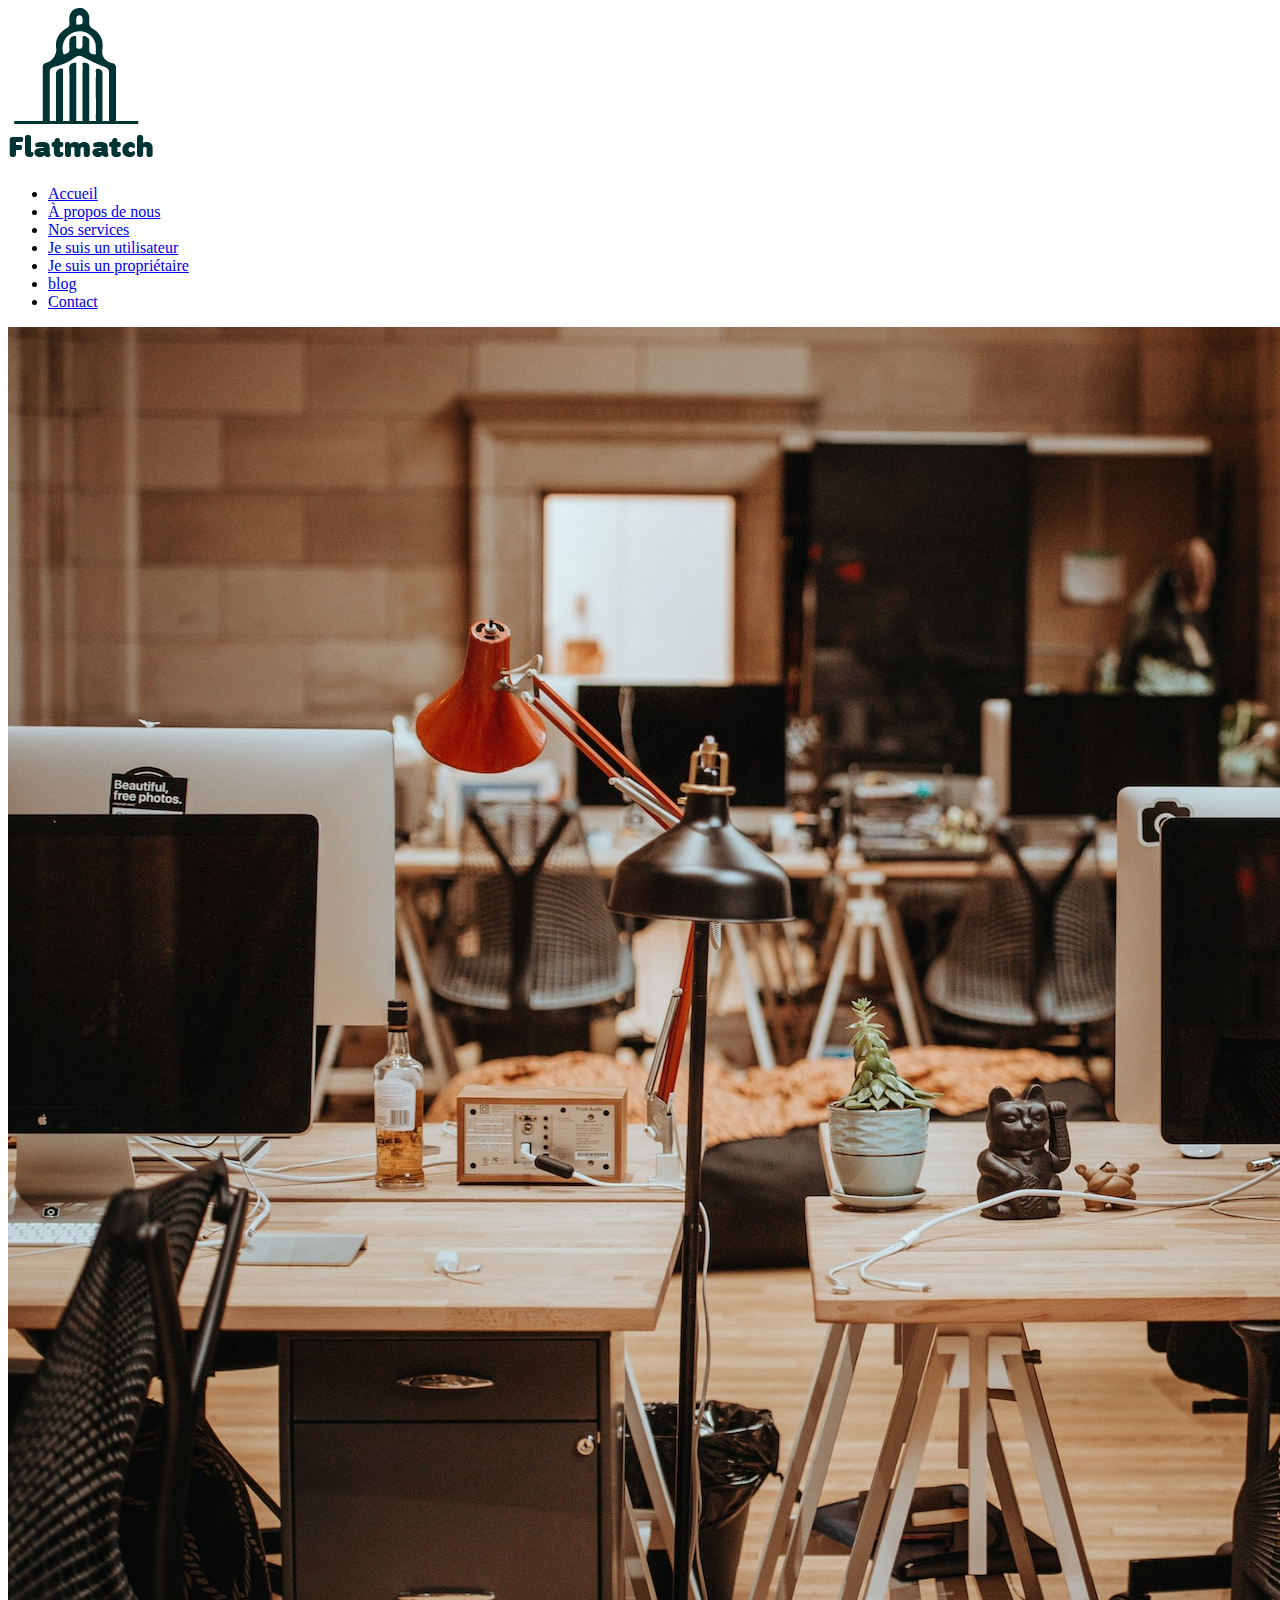
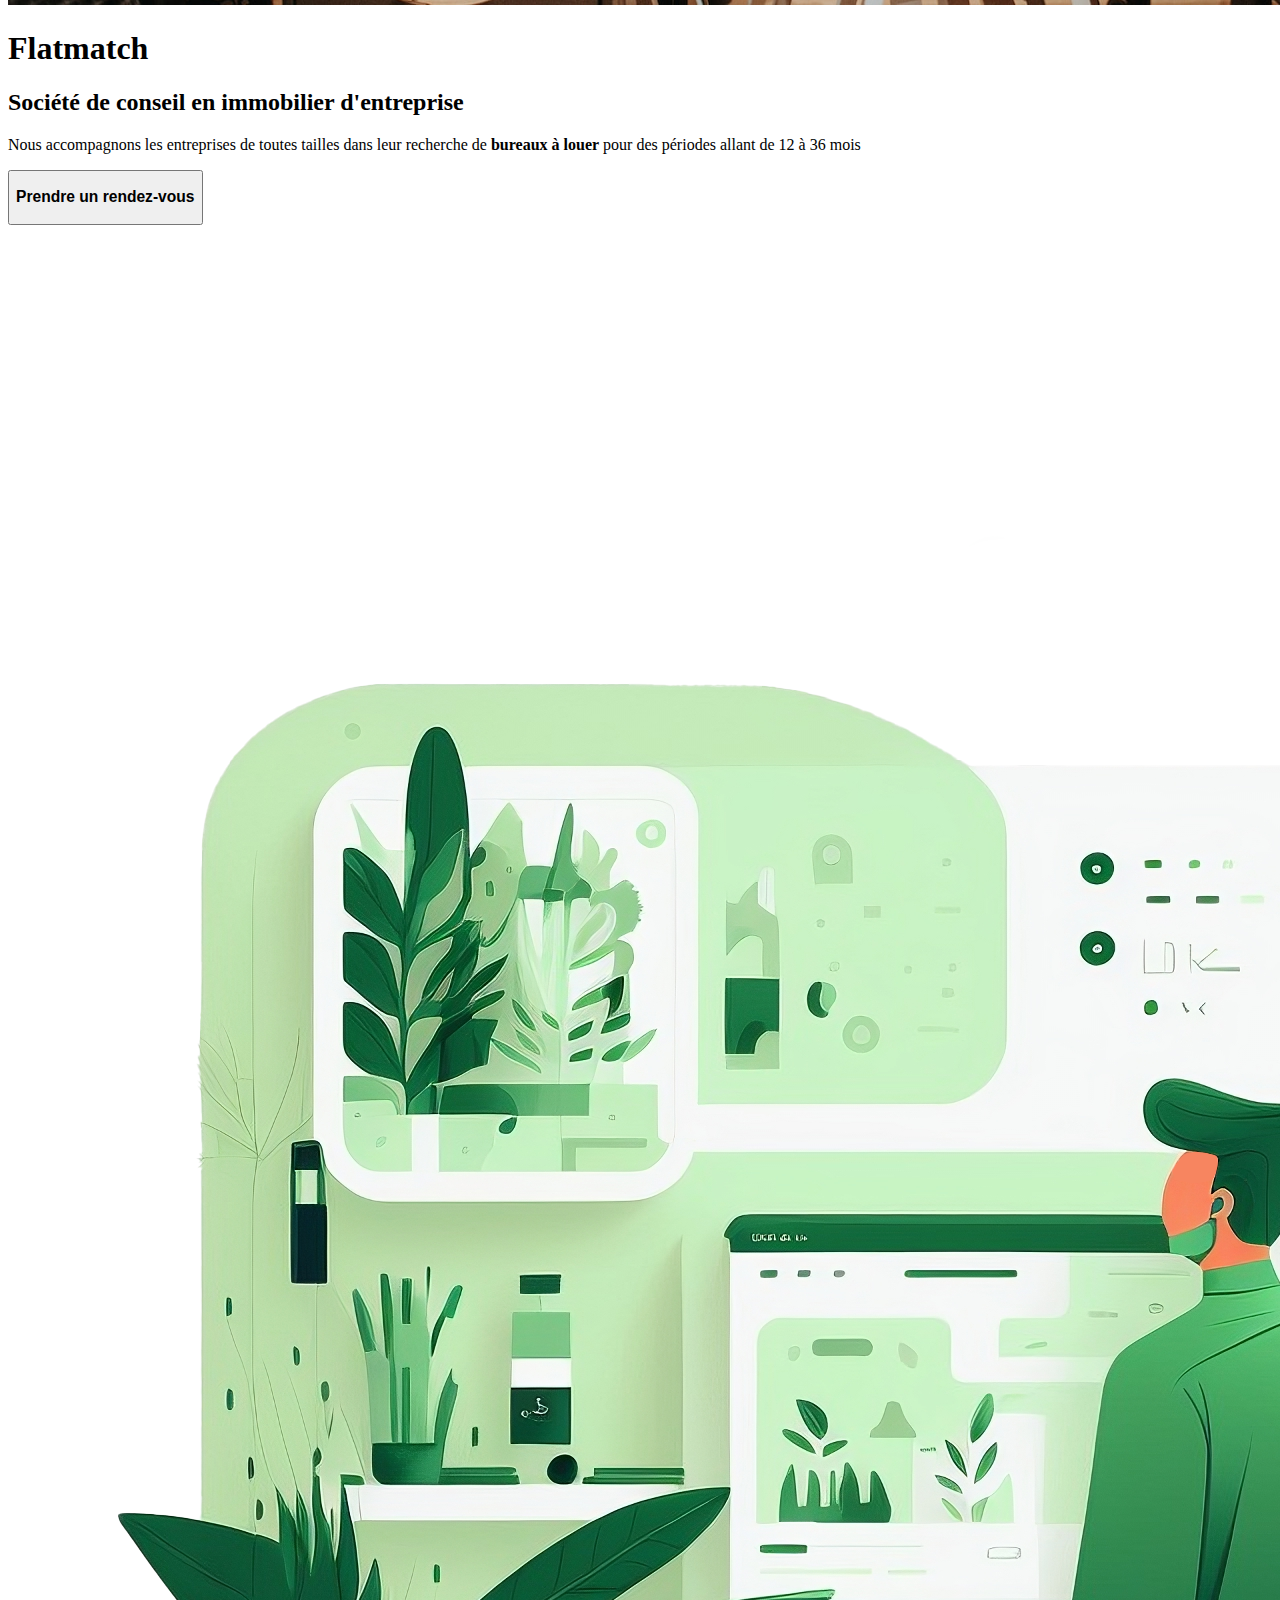
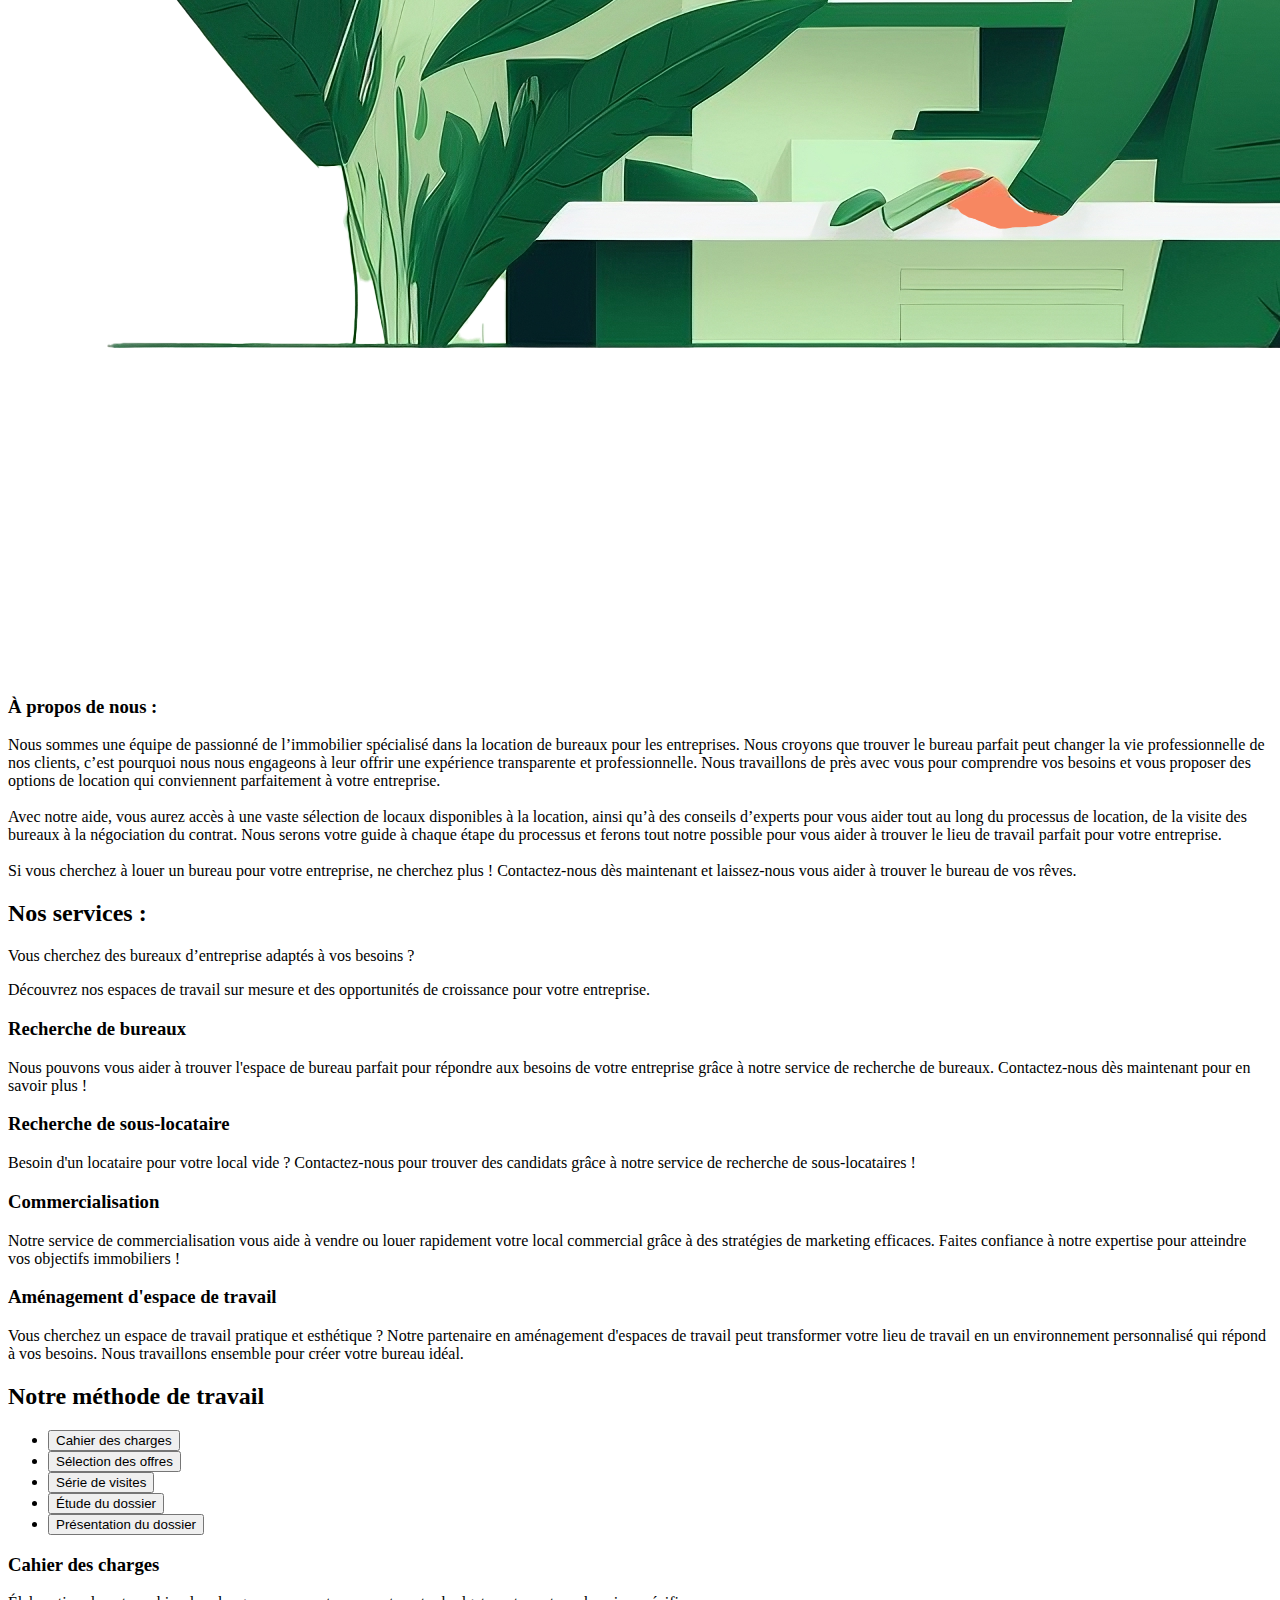
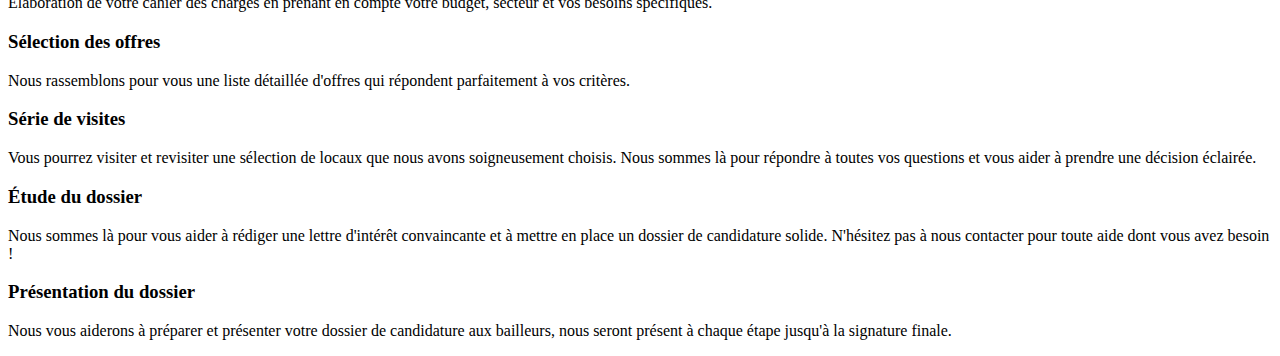
==== commit cf33aa92: "methode travail" ====
--- a/Index.html
+++ b/Index.html
@@ -37,13 +37,13 @@
             <p class="acc_text">Nous accompagnons les entreprises de toutes tailles dans leur recherche de
                 <strong>bureaux à louer</strong> pour des périodes allant de 12 à 36 mois
             </p>
-            <button class="acc_rdv">
+            <button class="acc_rdv_button">
                 <h3>Prendre un rendez-vous</h3>
             </button>
             <!--Maybe should use font-size: instead of h3-->
         </div>
 
-        <!--div class="section_container"-->
+
         <!-- Section 2 A propos de nous -->
         <div class="about_us">
             <div id="about_img_container">
@@ -116,35 +116,67 @@
                     Nous travaillons ensemble pour créer votre bureau idéal.</p>
             </div>
         </div>
-        <!--/div-->
-        <!--
+
+
         <div class="method">
-            <h3>Notre méthode de travail</h3>
-            <p><strong>Cachier des charges</strong></p>
-            <p>Élaboration de votre cahier des charges en prenant en compte votre budget, secteur et vos besoins
-                spécifiques.</p>
-            <p><strong>Sélection des offres</strong></p>
-            <p>Nous rassemblons pour vous une liste détaillée d'offres qui répondent parfaitement à vos critères.</p>
-            <p><strong>Série de visites</strong></p>
-            <p>Vous pourrez visiter et revisiter une sélection de locaux que nous avons soigneusement choisis. Nous
-                sommes
-                là pour répondre à toutes vos questions et vous aider à prendre une décision éclairée.</p>
-            <p><strong>Étude du dossier</strong></p>
-            <p>Nous sommes là pour vous aider à rédiger une lettre d'intérêt convaincante et à mettre en place un
-                dossier de
-                candidature solide. N'hésitez pas à nous contacter pour toute aide dont vous avez besoin !</p>
-            <p><strong>Présentation du dossier</strong></p>
-            <p>Nous vous aiderons à préparer et présenter votre dossier de candidature aux bailleurs, nous seront
-                présent à
-                chaque étape jusqu'à la signature finale.</p>
-
-            <li>Cahier des charges</li>
-            <li>Sélection des offres</li>
-            <li>Série de visites</li>
-            <li>Étude du dossier</li>
-            <li>Présentation du dossier</li>
-        </div>
-        -->
+            <div class="method_title">
+                <h2>Notre méthode de travail</h2>
+            </div>
+            <div class="method_requirements">
+                <div class="method_selection">
+                    <ul id="method_list">
+                        <li><button>Cahier des charges</button></li>
+                        <li><button>Sélection des offres</button></li>
+                        <li><button>Série de visites</button></li>
+                        <li><button>Étude du dossier</button></li>
+                        <li><button>Présentation du dossier</button></li>
+                    </ul>
+                </div>
+                <div class="method_text">
+                    <div class="method_text_show">
+                        <h3 class="method_text_align">Cahier des charges</h3>
+                        <p class="method_text_align">Élaboration de votre cahier des charges en prenant en compte votre
+                            budget, secteur et vos besoins
+                            spécifiques.</p>
+                    </div>
+                    <div class="method_text_hide">
+                        <h3 class="method_text_align">Sélection des offres</h3>
+                        <p class="method_text_align">Nous rassemblons pour vous une liste détaillée d'offres qui
+                            répondent
+                            parfaitement à vos
+                            critères.
+                        </p>
+                    </div>
+                    <div class="method_text_hide">
+                        <h3 class="method_text_align">Série de visites</h3>
+                        <p class="method_text_align">Vous pourrez visiter et revisiter une sélection de locaux que nous
+                            avons soigneusement choisis.
+                            Nous
+                            sommes
+                            là pour répondre à toutes vos questions et vous aider à prendre une décision éclairée.</p>
+                    </div>
+                    <div class="method_text_hide">
+                        <h3 class="method_text_align">Étude du dossier</h3>
+                        <p class="method_text_align">Nous sommes là pour vous aider à rédiger une lettre d'intérêt
+                            convaincante et à mettre en place
+                            un
+                            dossier de
+                            candidature solide. N'hésitez pas à nous contacter pour toute aide dont vous avez besoin !
+                        </p>
+                    </div>
+                    <div class="method_text_hide">
+                        <h3 class="method_text_align">Présentation du dossier</h3>
+                        <p class="method_text_align">Nous vous aiderons à préparer et présenter votre dossier de
+                            candidature
+                            aux bailleurs, nous
+                            seront
+                            présent à
+                            chaque étape jusqu'à la signature finale.</p>
+                    </div>
+                </div>
+            </div>
+        </div>
+
         <!-- Section 4 FAQ -->
 
 
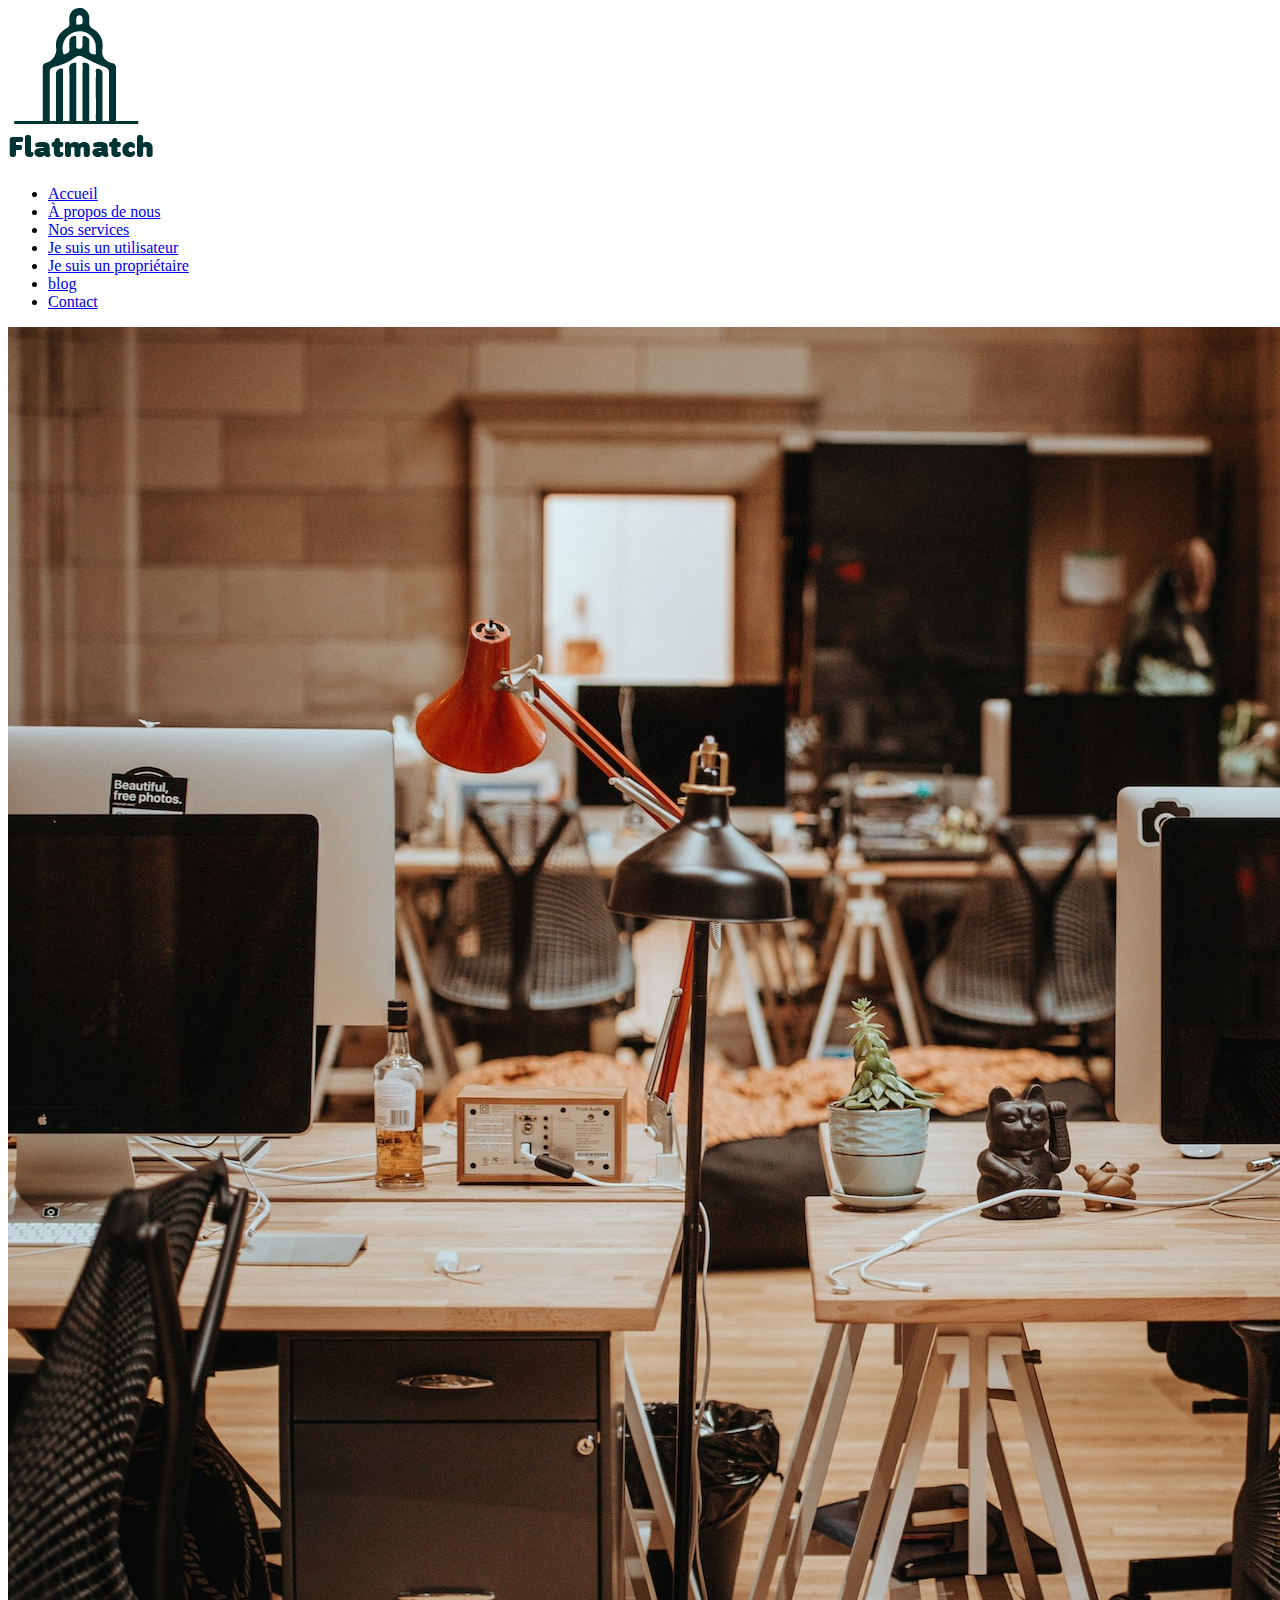
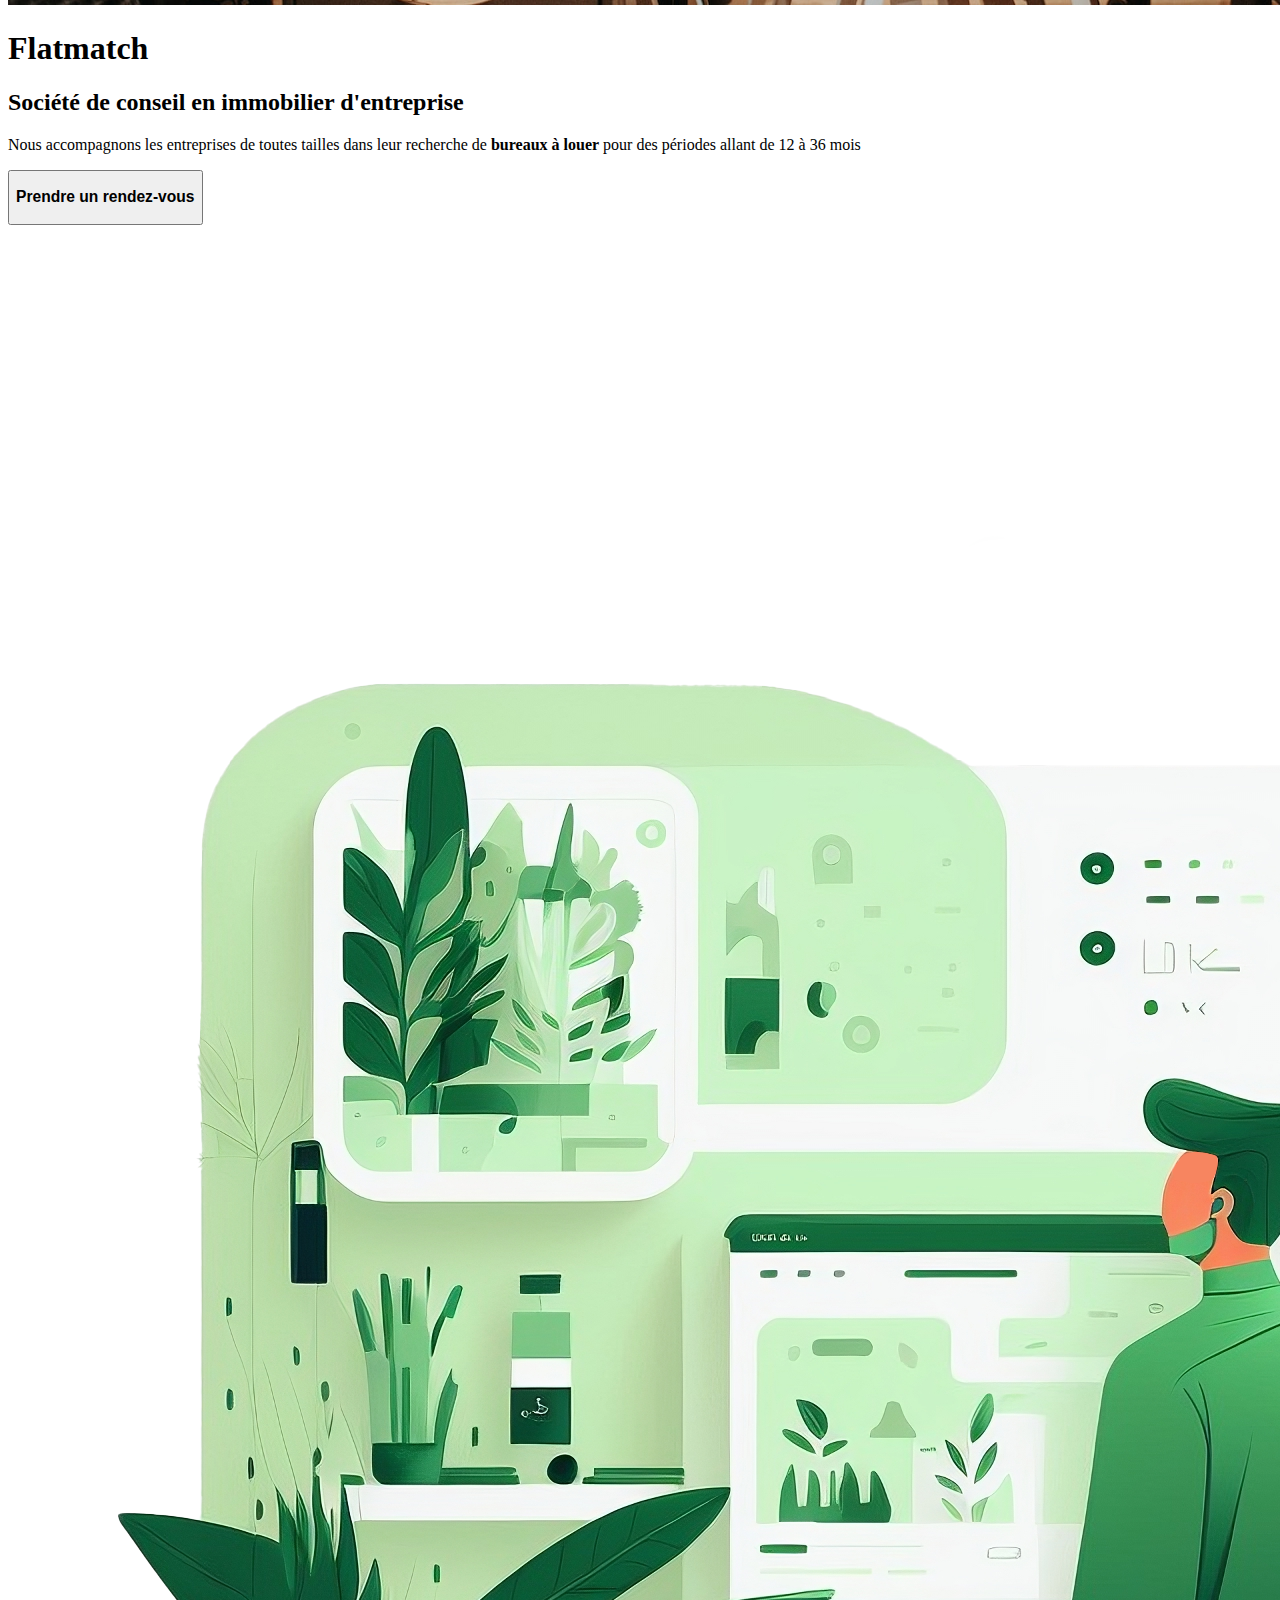
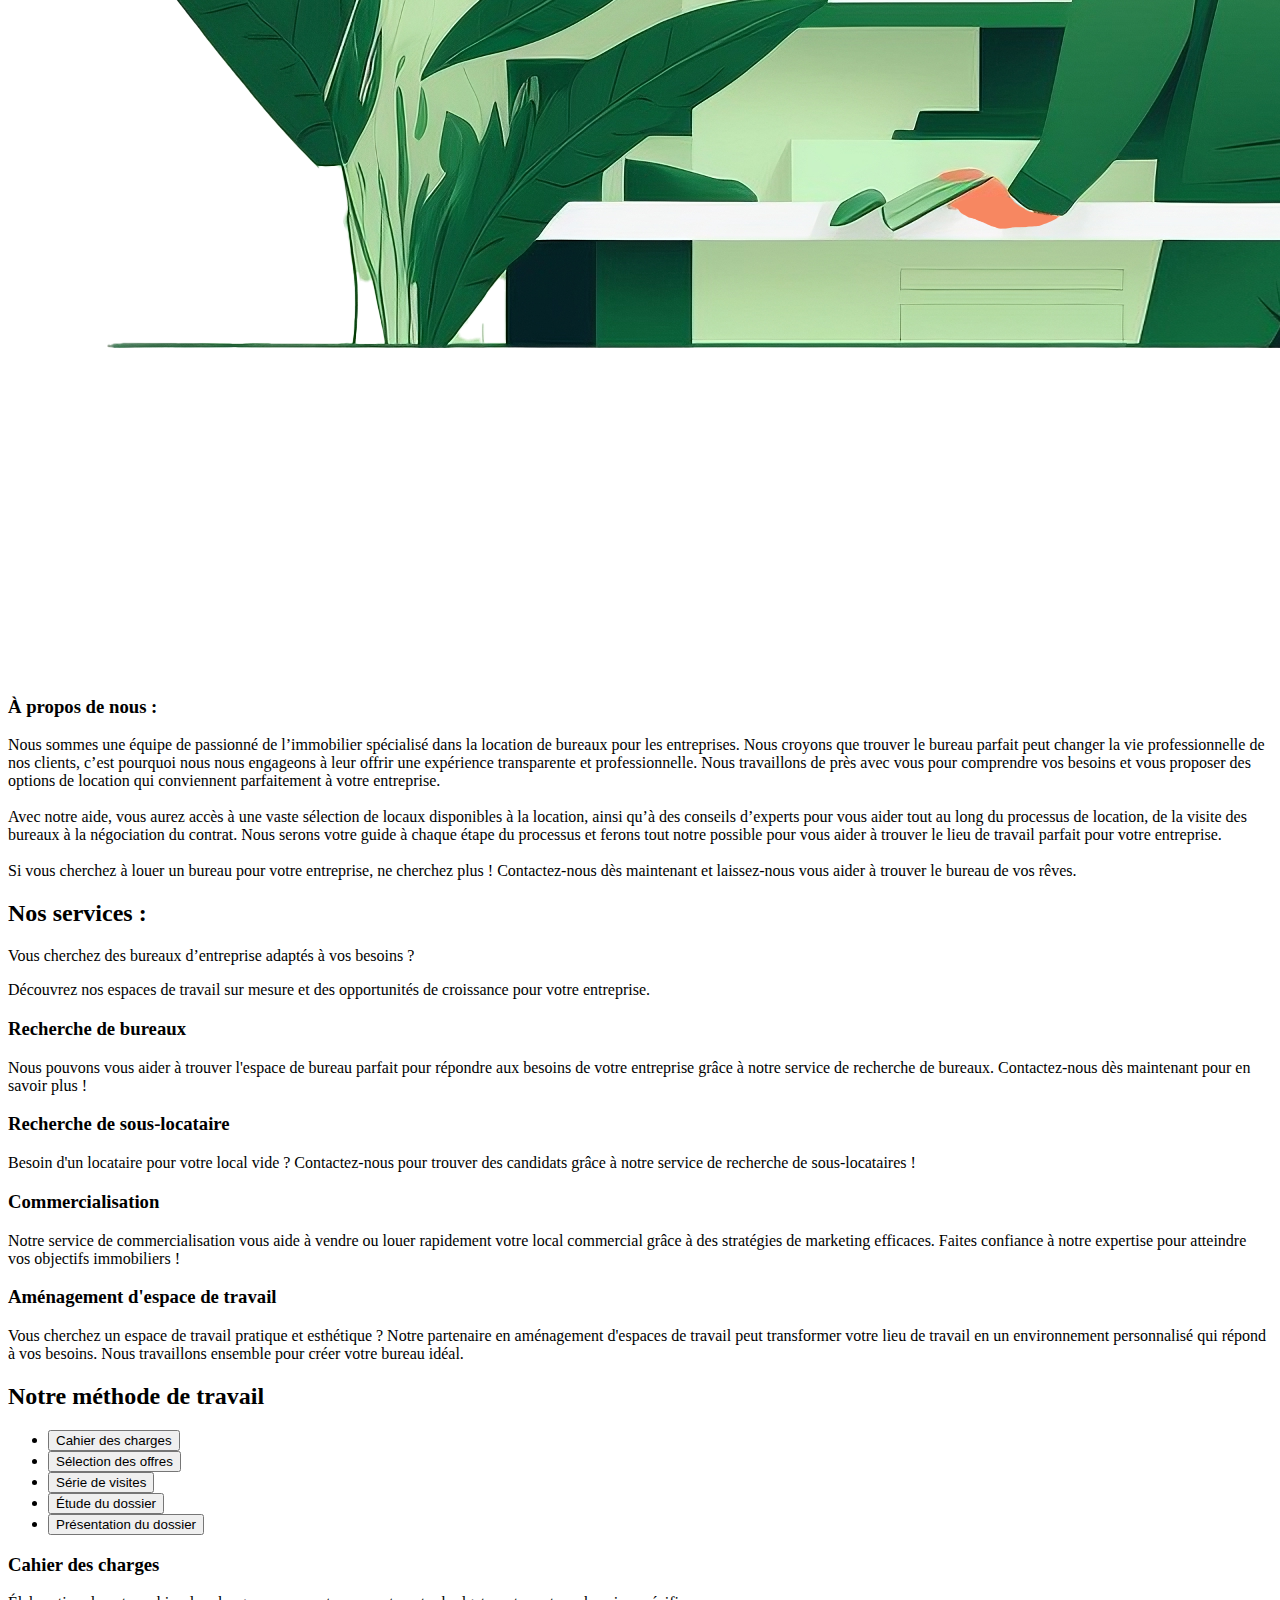
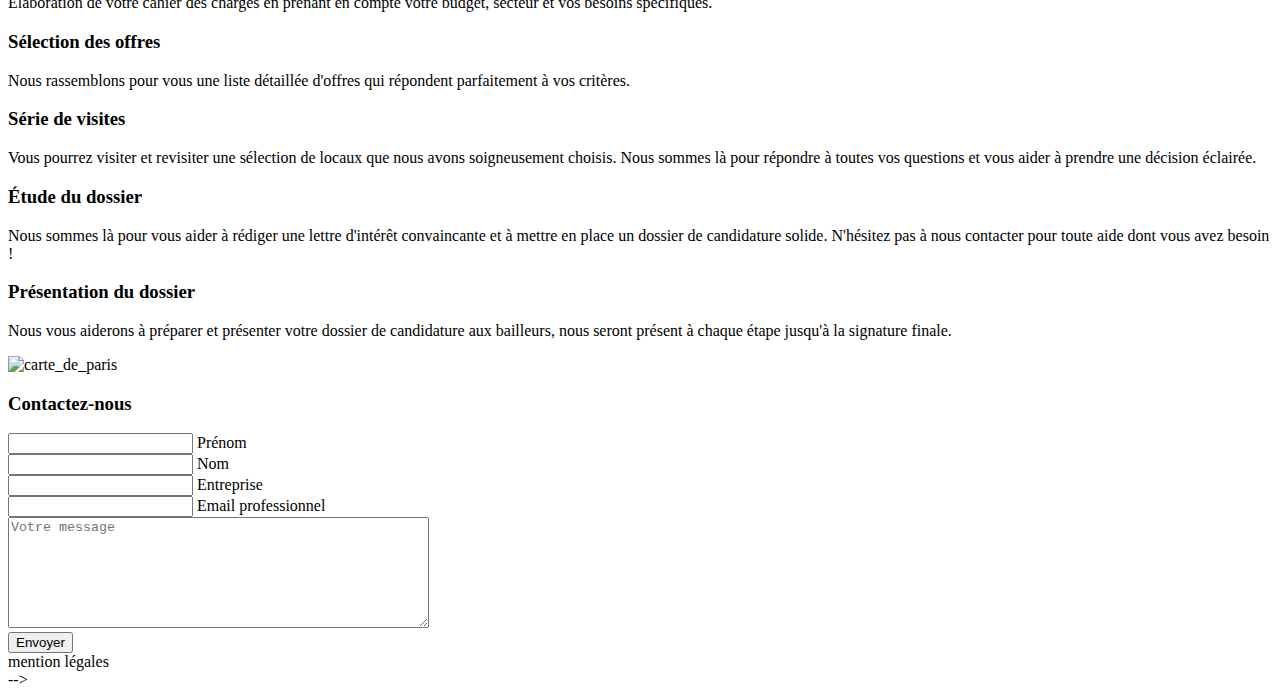
==== commit 3617b8ef: "contact details" ====
--- a/Index.html
+++ b/Index.html
@@ -183,25 +183,40 @@
 
 
         <!-- Section 5 Contactez-nous-->
-        <!--
-        <footer>
-            <img src="./Asset/image_1/fond_1.png" alt="carte_de_paris" />
-            <h4>Contactez-nous</h4>
-            <form action="/action.php" method="post">
-                <label for="firstname">Prénom </label>
-                <input id="firstname" type="text" placeholder=""><br>
-                <label for="name">Nom</label>
-                <input id="name" type="text"><br>
-                <label for="business">Entreprise</label>
-                <input id="business" type="text"><br>
-                <label id="mail"> Email professionnel</label>
-                <input id="mail" type="text"><br>
-                <textarea name="" cols="30" ro ws="10" placeholder="Votre message"></textarea><br>
-                <input type="submit" value="Valider">
+
+        <footer class="contact">
+            <div class="contact_img_container">
+                <img class="contact_img" src="./Asset/image_1/fond_1.png" alt="carte_de_paris" />
+            </div>
+            <div class="contact_invite">
+                <h3>Contactez-nous</h4>
+            </div>
+            <form id="form_contact" class="contact_details" action="/action.php" method="post">
+                <div id="box_firstname">
+                    <input class="contact_input" id="firstname" type="text" placeholder="">
+                    <label for="firstname">Prénom </label>
+                </div>
+                <div id="box_lastname">
+                    <input class="contact_input" id="name" type="text">
+                    <label for="name">Nom</label>
+                </div>
+                <div id="box_business">
+                    <input class="contact_input" id="business" type="text">
+                    <label for="business">Entreprise</label>
+                </div>
+                <div id="box_email">
+                    <input class="contact_input" id="mail" type="email">
+                    <label id="mail"> Email professionnel</label>
+                </div>
+                <div id="box_send">
+                    <textarea name="" cols="50" rows="7" placeholder="Votre message"></textarea><br>
+                    <input class="submit_button" type="submit" value="Envoyer">
+                </div>
             </form>
-            <p id="mentionlegales">mention légales</p>
+            <a class="legal" id="mentionlegales">mention légales</a>
+
         </footer>
--->
+        -->
     </body>
     <!--Dev Paul JEAN-MARIE-DESIREE
     strong peut être utile pour le référencement -->
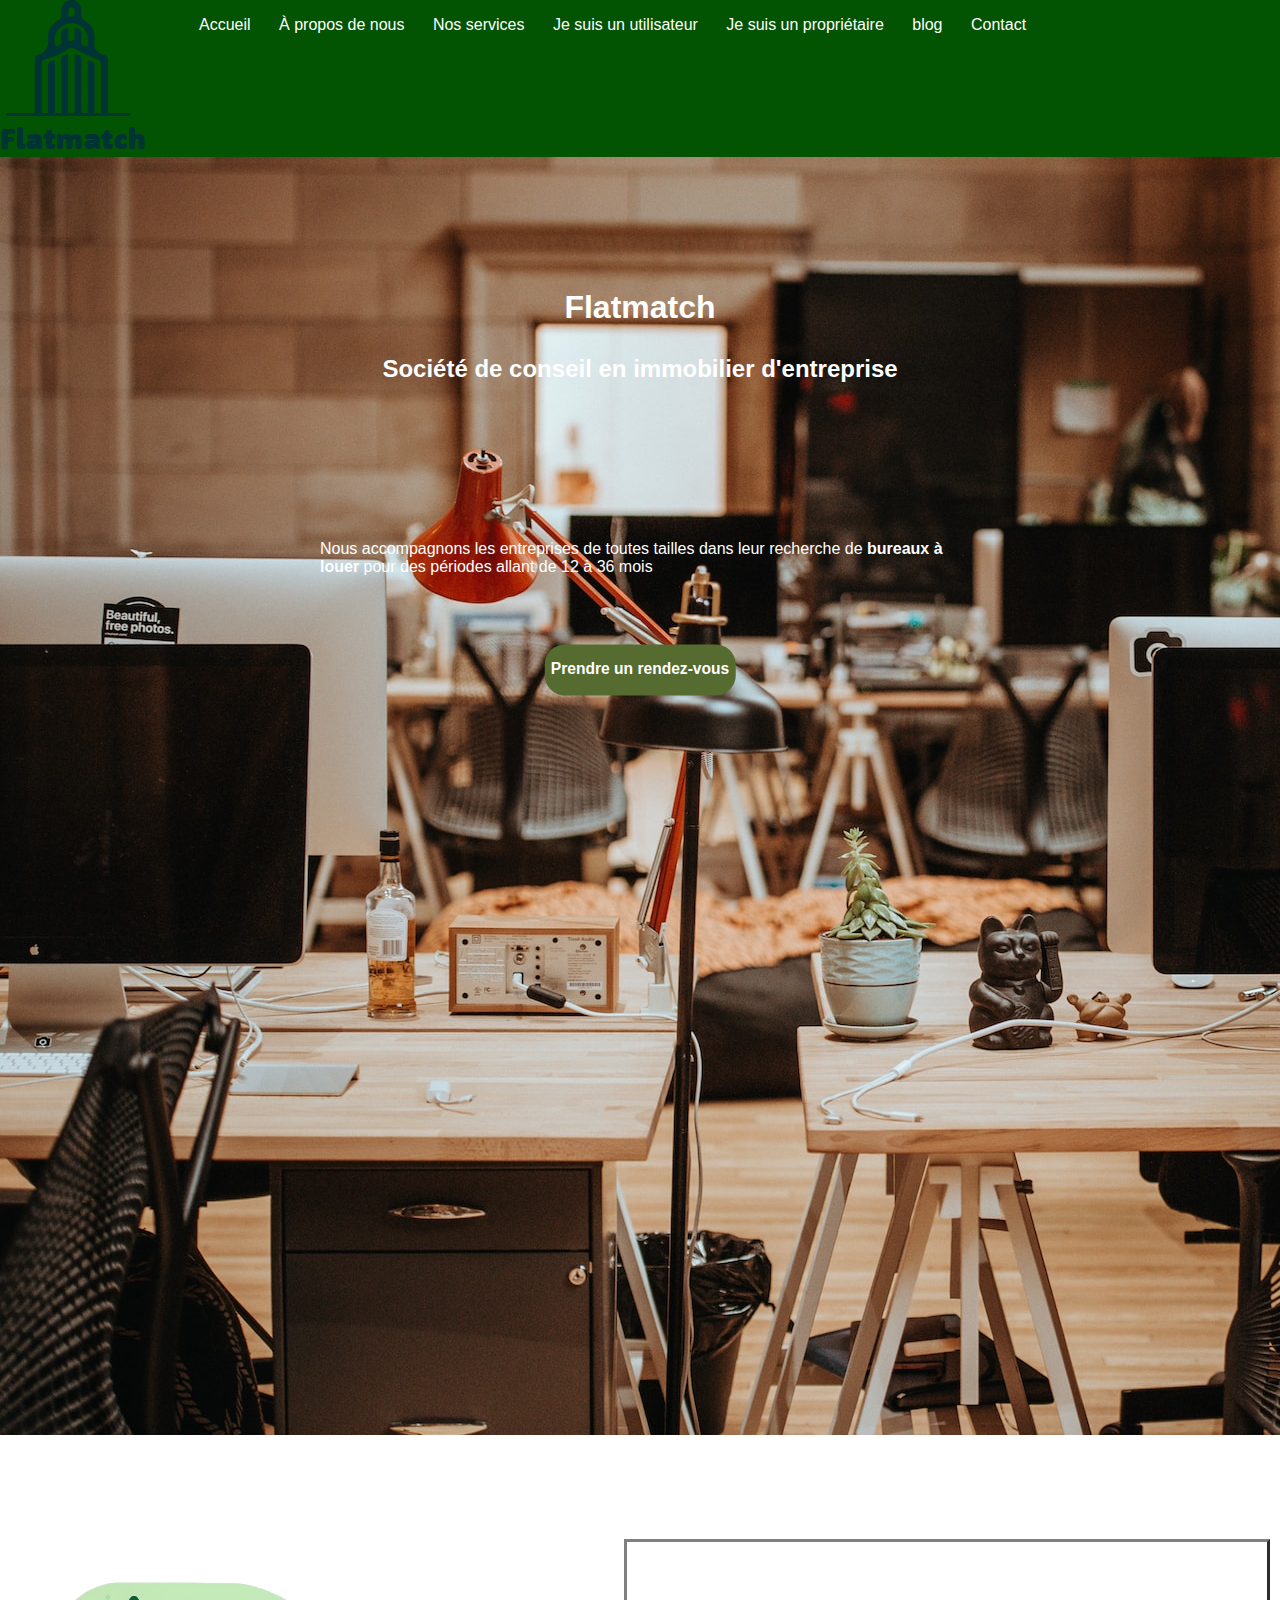
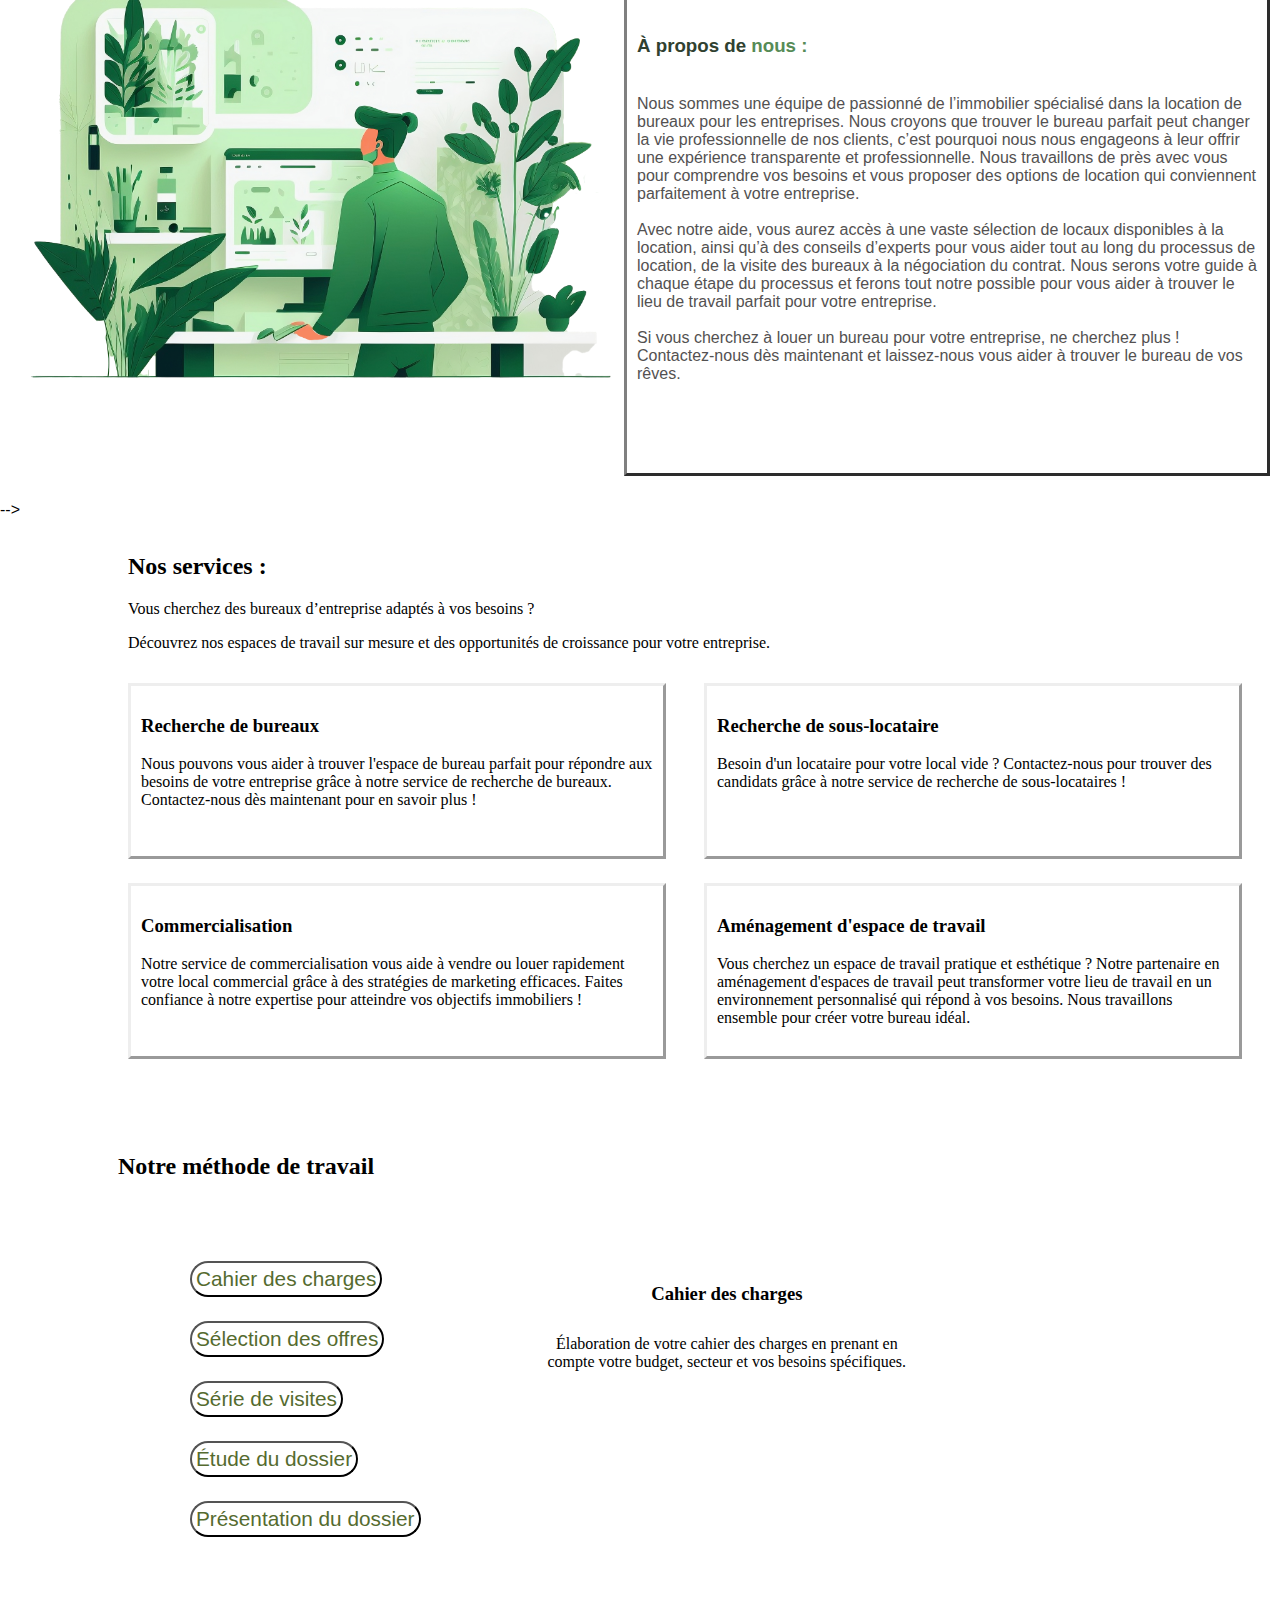
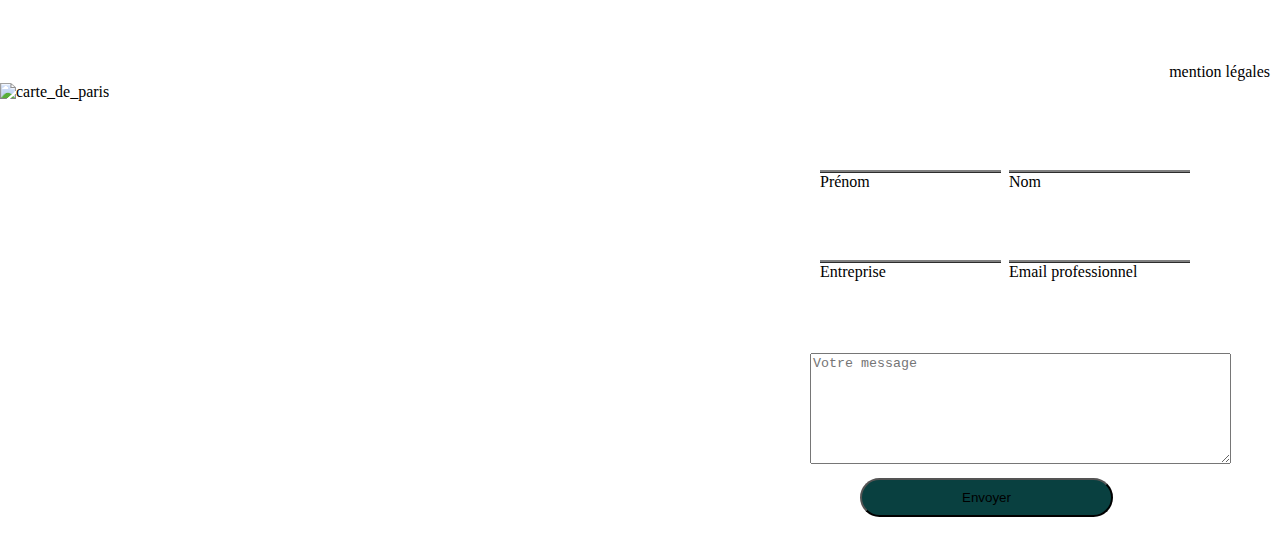
==== commit 05e621a9: "stylesheet location" ====
--- a/Index.html
+++ b/Index.html
@@ -4,7 +4,7 @@
 <Head>
     <meta charset="utf-8" />
     <title>Flatmatch</title>
-    <link rel="stylesheet" href="file:///C:/Temp/Flatmatch-2.0/Styles.css"> <!-- change le chemin du projet -->
+    <link rel="stylesheet" href="./Styles.css"> <!-- change le chemin du projet -->
 
     <head>
 
--- a/Styles.css
+++ b/Styles.css
@@ -0,0 +1,324 @@
+/* R G  */
+
+*  body {
+    padding: 0;
+    margin: 0;
+    font-family: sans-serif;
+}
+
+/* Navbar / burger menu */
+
+.menu {
+    background-color: rgb(2, 83, 2);
+    display: flex;
+    color :red;  /* n'affecte pas les anchors */
+    text-align: center;
+}
+/*
+a.nav_a {
+    color: white;
+    text-decoration: none;
+}
+*/
+
+/* au lieu d'utiliser la class nav_a j'affect tous les a dns ul avec id items_list */
+ul#items_list a {
+    padding: 10px;
+    color: white;
+    text-decoration: none; /* pas de ligne sous chaque item */
+}
+
+a:hover {
+    color: yellow;
+}
+
+/* je construis une vrai liste que je mets sur une seule ligne */
+ul#items_list li {
+    display: inline;
+    text-align: center;
+    padding: 2px ;
+    margin: 0;
+    width: 19%;
+}
+
+/* Accueil */
+.acc {
+    margin: 0%;
+    position: relative;
+}
+
+.acc_title {
+    position: absolute;
+    top: 10%;
+    left: 50%;
+    color: white;
+    transform: translate(-50%, -50%);
+}
+
+.acc_subtitle {
+    position: absolute;
+    top: 15%;
+    left: 50%;
+    color: white;
+    transform: translate(-50%, -50%);
+}
+
+.acc_text {
+    position: absolute;
+    top: 30%;
+    left: 50%;
+    color: white;
+    transform: translate(-50%, -50%);
+}
+
+.acc_rdv_button {
+    position: absolute;
+    top: 40%;
+    left: 50%;
+    color: white;
+    transform: translate(-50%, -50%);
+    background-color:darkolivegreen;
+    border-radius: 20px;
+    border: none;
+}
+
+/* a propos de nous */
+.about_us {
+    margin: 0%;
+    position: relative;
+}
+div#about_img_container {
+    width: 50%;  
+    /*position: absolute;*/
+    top: 10px;
+    left: 10px;
+}
+.about_us_shpeel {
+    padding-top: 5%;
+    padding-bottom: 5%;
+    width: 50%;  
+    position: absolute;
+    top: 100px;
+    right: 10px;
+    border:  gray;
+    border-style: outset;
+}
+.about_us_img {
+    max-width: 100%;
+    max-height: 100%;
+}
+.about_us_title {
+    /*position: absolute; */
+    top: 10px;
+    right: 50%;
+    padding: 10px;
+}
+.deco_about {
+    color: rgb(48, 65, 48);
+}
+.deco_us {
+    color: rgb(86, 139, 86);
+}
+.about_us_text {
+    /* position: absolute; */
+    top: 40px;
+    right: 10%;
+    padding: 10px;
+    color: rgb(83, 81, 81);
+}
+
+.services {
+    position: relative;
+    font-family: Verdana;
+    
+}
+.services_text {
+    position:absolute;
+    width: 100%;
+    margin-left: 10%;
+    top: 50px;
+}
+.offices {
+    position: absolute;
+    top: 200px;
+    left: 10%;
+    border-style: outset;
+    width: 40%;
+    height: 150px;
+    padding: 10px;
+}
+.tenants {
+    position: absolute;
+    top: 200px;
+    left: 55%;
+    border-style: outset;
+    width: 40%;
+    height: 150px;
+    padding: 10px;
+}
+.marketing {
+    position: absolute;
+    top: 400px;
+    left: 10%;
+    border-style: outset;
+    width: 40%;
+    height: 150px;
+    padding: 10px;
+}
+.furnishing {
+    position: absolute;
+    top: 400px;
+    left: 55%;
+    border-style: outset;
+    width: 40%;
+    height: 150px;
+    padding: 10px;
+}
+
+.method {
+    position: relative;
+    top: 600px;
+    font-family: Verdana;
+}
+.method_title {
+    position:absolute;
+    width: 90%;
+    margin-left: 10%;
+    top: 50px;
+    right: 10px;
+}
+.method_requirements {
+    position:absolute;
+    width: 95%;
+    margin-left: 10%;
+    top: 100px;
+
+}
+.method_selection {
+    position:absolute;
+    width: 50%;
+    margin-left: 0%;
+    top: 50px;
+    left: 10px;
+}
+ul#method_list {
+    list-style: none /* remove dot */
+}
+ul#method_list li {
+    text-align: left;
+    padding: 2px ;
+    margin: 0;
+
+}
+ul#method_list button {
+    margin: 10px;
+    border-radius: 20px;
+    background-color: white;
+    color: darkolivegreen;
+    font-size: 1.3em;
+    padding: 4px;
+}
+.method_text {
+    position:absolute;
+    width: 60%;
+    top: 50px;
+    right: 60px;
+    margin: 10px;
+    padding: 20px;
+}
+.method_text_align {
+    text-align: center;
+    margin: 10px;
+    padding: 10px;
+    width: 50%;
+}
+.method_text_show {
+    display: inline; /* juste qqch */
+}
+.method_text_hide {
+    display: none;
+}
+
+
+.contact {
+    position: relative;
+    top: 1200px;
+    font-family: Verdana;
+}
+.contact_img_container {
+}
+.contact_img {
+    height: auto;
+    width: 100%;
+}
+.contact_invite {
+    position: absolute;
+    bottom: 20px;
+    color: white;
+    left: 30px;
+}
+.contact_details {
+    position: absolute;
+    top: 20px;
+    z-index: 3;
+    background: white;
+    height: max-content;
+    padding: 200px;
+    right: 50px;
+    margin: 30px;
+}
+form#form_contact label {
+    display: block;
+}
+.contact_input {
+    border-bottom: gray ridge;
+    border-top: 0px;
+    border-right: 0px;
+    border-left: 0px;
+    margin-top: 10px;
+}
+form#form_contact textarea {
+    margin-top: 20px;
+}
+div#box_firstname {
+    position: absolute;
+    left: 20px;
+    top: 10px;
+}
+div#box_lastname {
+    position: absolute;
+    right: 10px;
+    top: 10px;
+}
+div#box_business {
+    position: absolute;
+    left: 20px;
+    top: 100px;
+}
+div#box_email{
+    position: absolute;
+    right: 10px;
+    top: 100px;
+}
+div#box_send{
+    position: absolute;
+    top: 200px;
+    left: 10px;
+    right: 10px;
+    width: 100%;
+}
+.submit_button {
+    margin-left: 50px;
+    margin-top: 10px;
+    padding-right: 100px;
+    padding-left: 100px;
+    padding-top: 10px;
+    padding-bottom: 10px;
+    background-color: rgb(9,64,64);
+    border-radius: 20px;
+}
+.legal {
+    position: absolute;
+    bottom: 20px;
+    right: 10px;
+}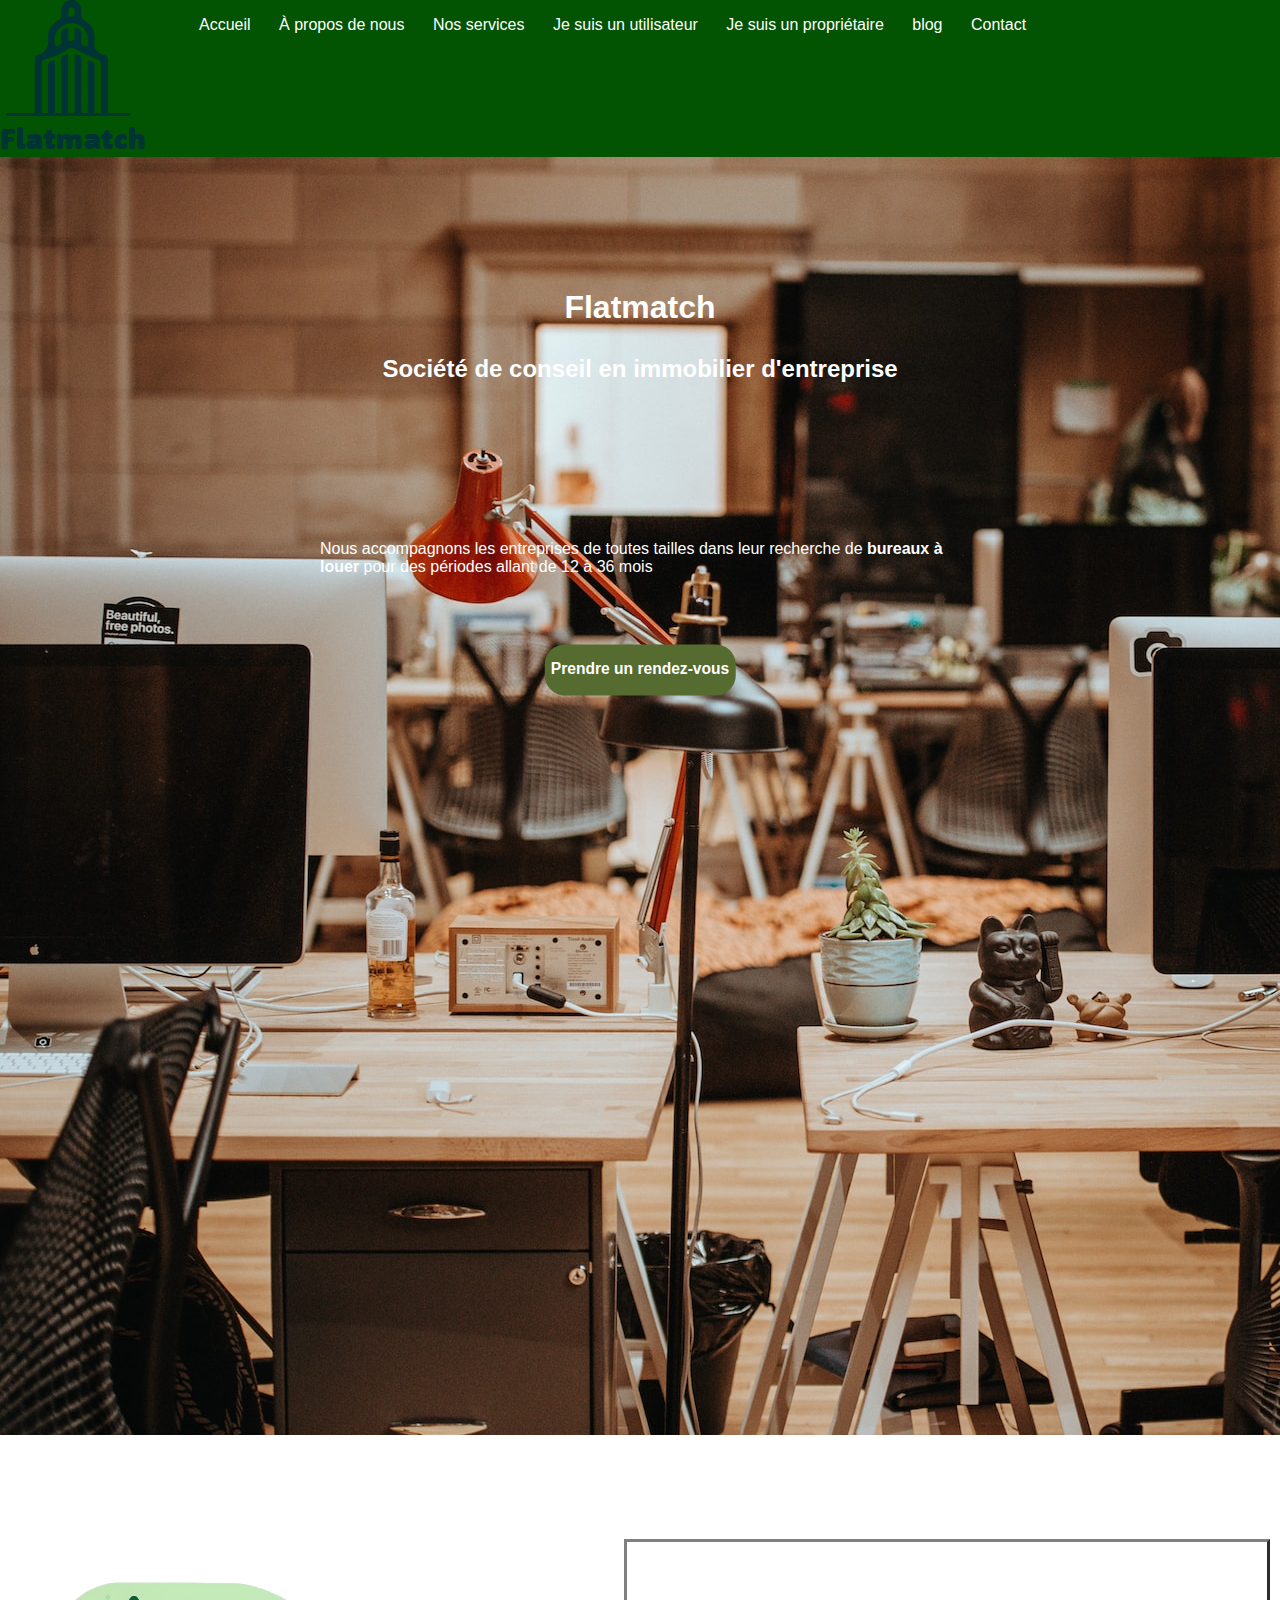
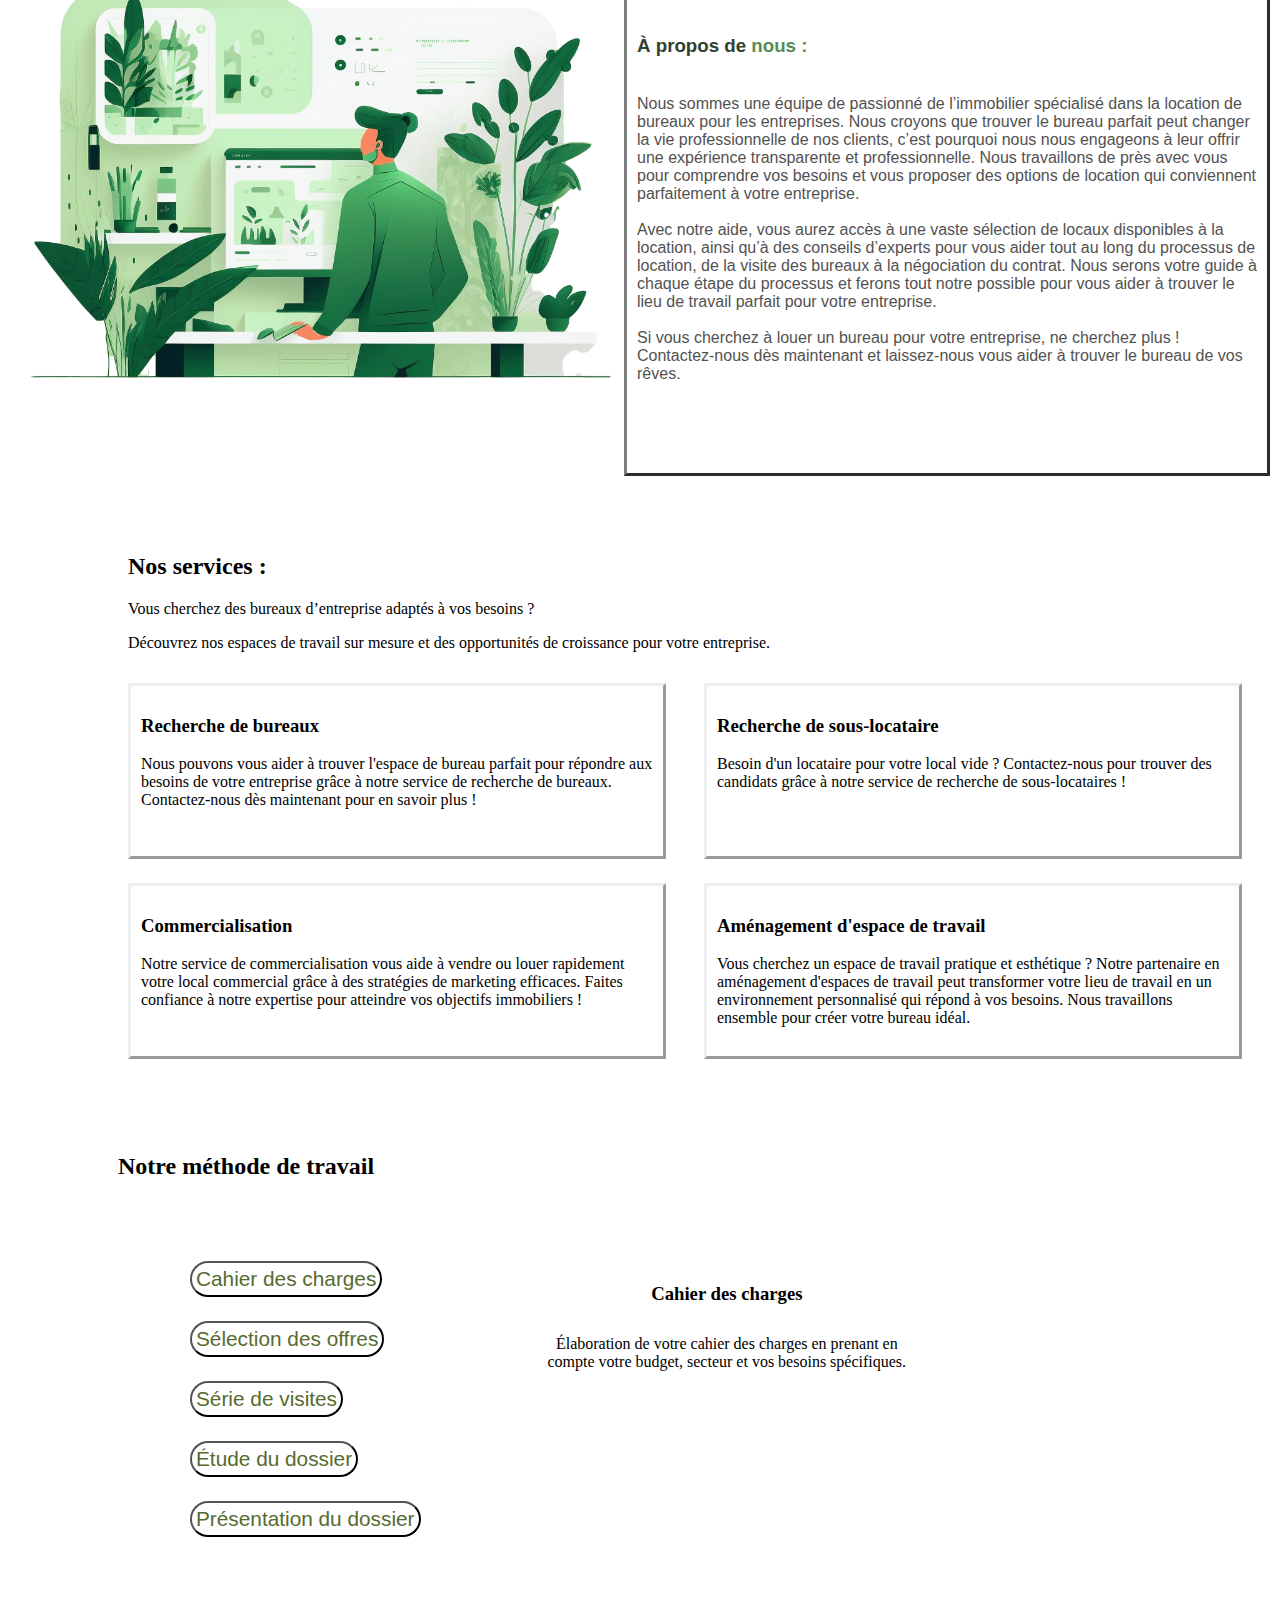
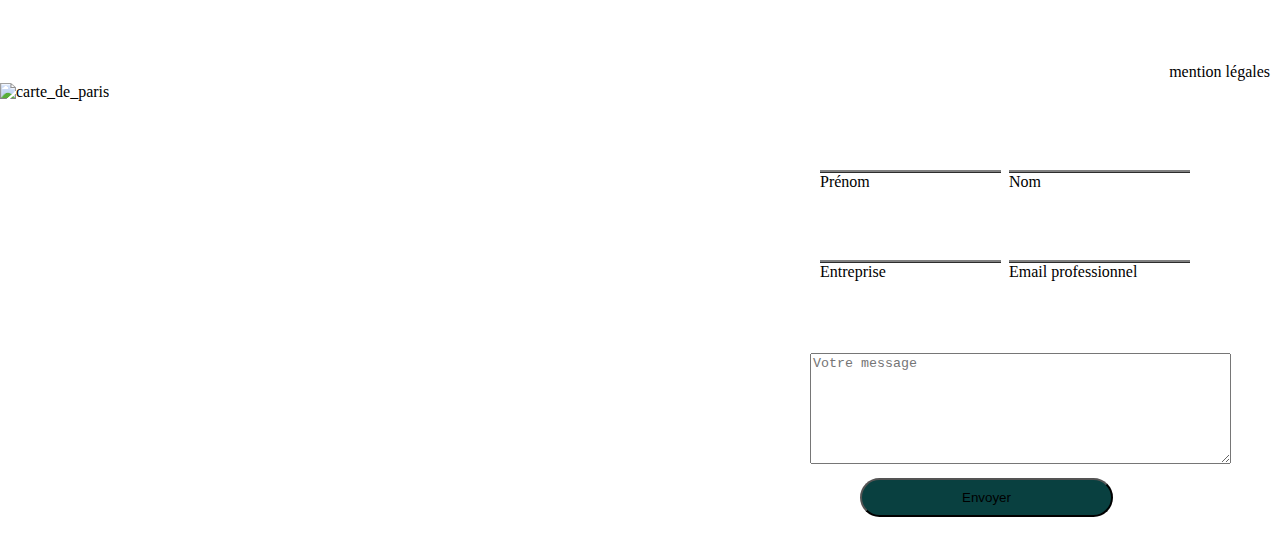
==== commit a33d9245: "added js method" ====
--- a/Index.html
+++ b/Index.html
@@ -125,21 +125,21 @@
             <div class="method_requirements">
                 <div class="method_selection">
                     <ul id="method_list">
-                        <li><button>Cahier des charges</button></li>
-                        <li><button>Sélection des offres</button></li>
-                        <li><button>Série de visites</button></li>
-                        <li><button>Étude du dossier</button></li>
-                        <li><button>Présentation du dossier</button></li>
+                        <li><button id="id_requirenents">Cahier des charges</button></li>
+                        <li><button id="id_offers">Sélection des offres</button></li>
+                        <li><button id="id_viewing">Série de visites</button></li>
+                        <li><button id="id_case_study">Étude du dossier</button></li>
+                        <li><button id="id_presentation">Présentation du dossier</button></li>
                     </ul>
                 </div>
                 <div class="method_text">
-                    <div class="method_text_show">
+                    <div id="id_text_requirenents" class="method_text_show">
                         <h3 class="method_text_align">Cahier des charges</h3>
                         <p class="method_text_align">Élaboration de votre cahier des charges en prenant en compte votre
                             budget, secteur et vos besoins
                             spécifiques.</p>
                     </div>
-                    <div class="method_text_hide">
+                    <div id="id_text_offers" class="method_text_hide">
                         <h3 class="method_text_align">Sélection des offres</h3>
                         <p class="method_text_align">Nous rassemblons pour vous une liste détaillée d'offres qui
                             répondent
@@ -147,7 +147,7 @@
                             critères.
                         </p>
                     </div>
-                    <div class="method_text_hide">
+                    <div id="id_text_viewing" class="method_text_hide">
                         <h3 class="method_text_align">Série de visites</h3>
                         <p class="method_text_align">Vous pourrez visiter et revisiter une sélection de locaux que nous
                             avons soigneusement choisis.
@@ -155,7 +155,7 @@
                             sommes
                             là pour répondre à toutes vos questions et vous aider à prendre une décision éclairée.</p>
                     </div>
-                    <div class="method_text_hide">
+                    <div id="id_text_case_study" class="method_text_hide">
                         <h3 class="method_text_align">Étude du dossier</h3>
                         <p class="method_text_align">Nous sommes là pour vous aider à rédiger une lettre d'intérêt
                             convaincante et à mettre en place
@@ -164,7 +164,7 @@
                             candidature solide. N'hésitez pas à nous contacter pour toute aide dont vous avez besoin !
                         </p>
                     </div>
-                    <div class="method_text_hide">
+                    <div id="id_text_presentation" class="method_text_hide">
                         <h3 class="method_text_align">Présentation du dossier</h3>
                         <p class="method_text_align">Nous vous aiderons à préparer et présenter votre dossier de
                             candidature
@@ -216,9 +216,9 @@
             <a class="legal" id="mentionlegales">mention légales</a>
 
         </footer>
-        -->
+
+        <script id="scr_method" src="./our_method.js"></script>
     </body>
     <!--Dev Paul JEAN-MARIE-DESIREE
     strong peut être utile pour le référencement -->
-
 </html>